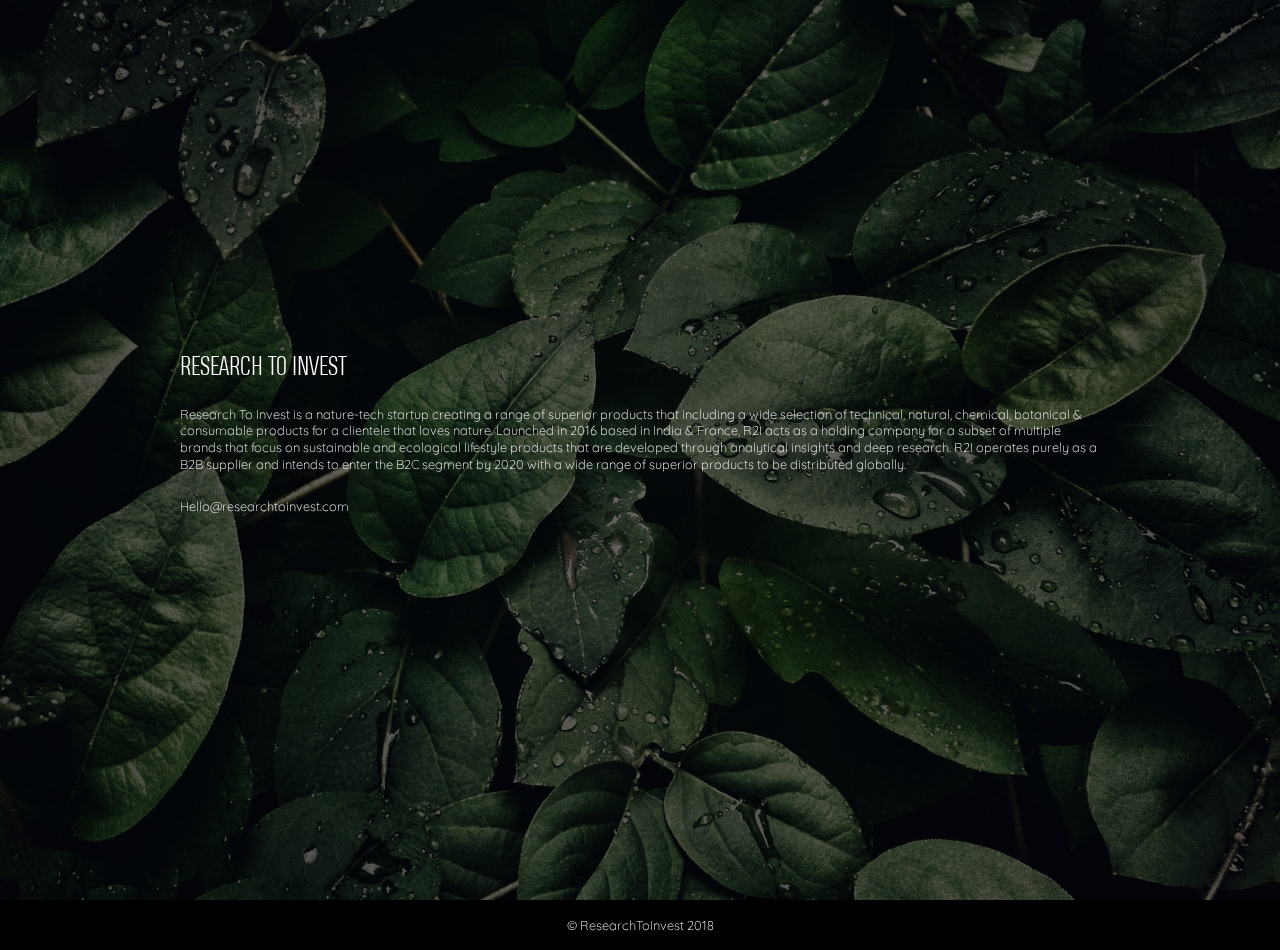
==== index.html @ 1db931ea "Add files via upload" ====
<!DOCTYPE html>
<html >
<head>
  <!-- Site made with Mobirise Website Builder v4.8.2, https://mobirise.com -->
  <meta charset="UTF-8">
  <meta http-equiv="X-UA-Compatible" content="IE=edge">
  <meta name="generator" content="Mobirise v4.8.2, mobirise.com">
  <meta name="viewport" content="width=device-width, initial-scale=1, minimum-scale=1">
  <link rel="shortcut icon" href="assets/images/e20678712e9967d4ad4d0bb421fc0c5a-copy-128x128.png" type="image/x-icon">
  <meta name="description" content="">
  <title>Home</title>
  <link rel="stylesheet" href="assets/web/assets/mobirise-icons/mobirise-icons.css">
  <link rel="stylesheet" href="assets/tether/tether.min.css">
  <link rel="stylesheet" href="assets/bootstrap/css/bootstrap.min.css">
  <link rel="stylesheet" href="assets/bootstrap/css/bootstrap-grid.min.css">
  <link rel="stylesheet" href="assets/bootstrap/css/bootstrap-reboot.min.css">
  <link rel="stylesheet" href="assets/theme/css/style.css">
  <link href="assets/fonts/style.css" rel="stylesheet">
  <link rel="stylesheet" href="assets/mobirise/css/mbr-additional.css" type="text/css">
  
  
  
</head>
<body>
  <section class="cid-rbh8bPbeak mbr-fullscreen mbr-parallax-background" id="header2-0">

    

    <div class="mbr-overlay" style="opacity: 0.6; background-color: rgb(0, 0, 0);"></div>

    <div class="container align-center">
        <div class="row justify-content-md-center">
            <div class="mbr-white col-md-10">
                <h1 class="mbr-section-title mbr-bold pb-3 mbr-fonts-style display-1"><span style="font-weight: normal;">RESEARCH TO INVEST</span></h1>
                <h3 class="mbr-section-subtitle align-center mbr-light pb-3 mbr-fonts-style display-4">Research To Invest is a nature-tech startup creating a range of superior products that including a wide selection of technical, natural, chemical, botanical &amp; consumable products for a clientele that loves nature. Launched in 2016 based in India &amp; France, R2I acts as a holding company for a subset of multiple brands that focus on sustainable and ecological lifestyle products that are developed through analytical insights and deep research. R2I operates purely as a B2B supplier and intends to enter the B2C segment by 2020 with a wide range of superior products to be distributed globally.</h3>
                <p class="mbr-text pb-3 mbr-fonts-style display-4">Hello@researchtoinvest.com</p>
                
            </div>
        </div>
    </div>
    
</section>

<section class="engine"><a href="https://mobiri.se/z">best free css templates</a></section><section once="" class="cid-rbmpFsRCbk" id="footer6-3">

    

    

    <div class="container">
        <div class="media-container-row align-center mbr-white">
            <div class="col-12">
                <p class="mbr-text mb-0 mbr-fonts-style display-4">
                    © ResearchToInvest 2018
                </p>
            </div>
        </div>
    </div>
</section>


  <script src="assets/web/assets/jquery/jquery.min.js"></script>
  <script src="assets/popper/popper.min.js"></script>
  <script src="assets/tether/tether.min.js"></script>
  <script src="assets/bootstrap/js/bootstrap.min.js"></script>
  <script src="assets/smoothscroll/smooth-scroll.js"></script>
  <script src="assets/parallax/jarallax.min.js"></script>
  <script src="assets/theme/js/script.js"></script>
  
  
</body>
</html>
---- assets/web/assets/mobirise-icons/mobirise-icons.css ----
@font-face {
  font-family: 'MobiriseIcons';
  src:  url('mobirise-icons.eot?spat4u');
  src:  url('mobirise-icons.eot?spat4u#iefix') format('embedded-opentype'),
    url('mobirise-icons.ttf?spat4u') format('truetype'),
    url('mobirise-icons.woff?spat4u') format('woff'),
    url('mobirise-icons.svg?spat4u#MobiriseIcons') format('svg');
  font-weight: normal;
  font-style: normal;
}

[class^="mbri-"], [class*=" mbri-"] {
  /* use !important to prevent issues with browser extensions that change fonts */
  font-family: MobiriseIcons !important;
  speak: none;
  font-style: normal;
  font-weight: normal;
  font-variant: normal;
  text-transform: none;
  line-height: 1;

  /* Better Font Rendering =========== */
  -webkit-font-smoothing: antialiased;
  -moz-osx-font-smoothing: grayscale;
}

.mbri-add-submenu:before {
  content: "\e900";
}
.mbri-alert:before {
  content: "\e901";
}
.mbri-align-center:before {
  content: "\e902";
}
.mbri-align-justify:before {
  content: "\e903";
}
.mbri-align-left:before {
  content: "\e904";
}
.mbri-align-right:before {
  content: "\e905";
}
.mbri-android:before {
  content: "\e906";
}
.mbri-apple:before {
  content: "\e907";
}
.mbri-arrow-down:before {
  content: "\e908";
}
.mbri-arrow-next:before {
  content: "\e909";
}
.mbri-arrow-prev:before {
  content: "\e90a";
}
.mbri-arrow-up:before {
  content: "\e90b";
}
.mbri-bold:before {
  content: "\e90c";
}
.mbri-bookmark:before {
  content: "\e90d";
}
.mbri-bootstrap:before {
  content: "\e90e";
}
.mbri-briefcase:before {
  content: "\e90f";
}
.mbri-browse:before {
  content: "\e910";
}
.mbri-bulleted-list:before {
  content: "\e911";
}
.mbri-calendar:before {
  content: "\e912";
}
.mbri-camera:before {
  content: "\e913";
}
.mbri-cart-add:before {
  content: "\e914";
}
.mbri-cart-full:before {
  content: "\e915";
}
.mbri-cash:before {
  content: "\e916";
}
.mbri-change-style:before {
  content: "\e917";
}
.mbri-chat:before {
  content: "\e918";
}
.mbri-clock:before {
  content: "\e919";
}
.mbri-close:before {
  content: "\e91a";
}
.mbri-cloud:before {
  content: "\e91b";
}
.mbri-code:before {
  content: "\e91c";
}
.mbri-contact-form:before {
  content: "\e91d";
}
.mbri-credit-card:before {
  content: "\e91e";
}
.mbri-cursor-click:before {
  content: "\e91f";
}
.mbri-cust-feedback:before {
  content: "\e920";
}
.mbri-database:before {
  content: "\e921";
}
.mbri-delivery:before {
  content: "\e922";
}
.mbri-desktop:before {
  content: "\e923";
}
.mbri-devices:before {
  content: "\e924";
}
.mbri-down:before {
  content: "\e925";
}
.mbri-download:before {
  content: "\e989";
}
.mbri-drag-n-drop:before {
  content: "\e927";
}
.mbri-drag-n-drop2:before {
  content: "\e928";
}
.mbri-edit:before {
  content: "\e929";
}
.mbri-edit2:before {
  content: "\e92a";
}
.mbri-error:before {
  content: "\e92b";
}
.mbri-extension:before {
  content: "\e92c";
}
.mbri-features:before {
  content: "\e92d";
}
.mbri-file:before {
  content: "\e92e";
}
.mbri-flag:before {
  content: "\e92f";
}
.mbri-folder:before {
  content: "\e930";
}
.mbri-gift:before {
  content: "\e931";
}
.mbri-github:before {
  content: "\e932";
}
.mbri-globe:before {
  content: "\e933";
}
.mbri-globe-2:before {
  content: "\e934";
}
.mbri-growing-chart:before {
  content: "\e935";
}
.mbri-hearth:before {
  content: "\e936";
}
.mbri-help:before {
  content: "\e937";
}
.mbri-home:before {
  content: "\e938";
}
.mbri-hot-cup:before {
  content: "\e939";
}
.mbri-idea:before {
  content: "\e93a";
}
.mbri-image-gallery:before {
  content: "\e93b";
}
.mbri-image-slider:before {
  content: "\e93c";
}
.mbri-info:before {
  content: "\e93d";
}
.mbri-italic:before {
  content: "\e93e";
}
.mbri-key:before {
  content: "\e93f";
}
.mbri-laptop:before {
  content: "\e940";
}
.mbri-layers:before {
  content: "\e941";
}
.mbri-left-right:before {
  content: "\e942";
}
.mbri-left:before {
  content: "\e943";
}
.mbri-letter:before {
  content: "\e944";
}
.mbri-like:before {
  content: "\e945";
}
.mbri-link:before {
  content: "\e946";
}
.mbri-lock:before {
  content: "\e947";
}
.mbri-login:before {
  content: "\e948";
}
.mbri-logout:before {
  content: "\e949";
}
.mbri-magic-stick:before {
  content: "\e94a";
}
.mbri-map-pin:before {
  content: "\e94b";
}
.mbri-menu:before {
  content: "\e94c";
}
.mbri-mobile:before {
  content: "\e94d";
}
.mbri-mobile2:before {
  content: "\e94e";
}
.mbri-mobirise:before {
  content: "\e94f";
}
.mbri-more-horizontal:before {
  content: "\e950";
}
.mbri-more-vertical:before {
  content: "\e951";
}
.mbri-music:before {
  content: "\e952";
}
.mbri-new-file:before {
  content: "\e953";
}
.mbri-numbered-list:before {
  content: "\e954";
}
.mbri-opened-folder:before {
  content: "\e955";
}
.mbri-pages:before {
  content: "\e956";
}
.mbri-paper-plane:before {
  content: "\e957";
}
.mbri-paperclip:before {
  content: "\e958";
}
.mbri-photo:before {
  content: "\e959";
}
.mbri-photos:before {
  content: "\e95a";
}
.mbri-pin:before {
  content: "\e95b";
}
.mbri-play:before {
  content: "\e95c";
}
.mbri-plus:before {
  content: "\e95d";
}
.mbri-preview:before {
  content: "\e95e";
}
.mbri-print:before {
  content: "\e95f";
}
.mbri-protect:before {
  content: "\e960";
}
.mbri-question:before {
  content: "\e961";
}
.mbri-quote-left:before {
  content: "\e962";
}
.mbri-quote-right:before {
  content: "\e963";
}
.mbri-refresh:before {
  content: "\e964";
}
.mbri-responsive:before {
  content: "\e965";
}
.mbri-right:before {
  content: "\e966";
}
.mbri-rocket:before {
  content: "\e967";
}
.mbri-sad-face:before {
  content: "\e968";
}
.mbri-sale:before {
  content: "\e969";
}
.mbri-save:before {
  content: "\e96a";
}
.mbri-search:before {
  content: "\e96b";
}
.mbri-setting:before {
  content: "\e96c";
}
.mbri-setting2:before {
  content: "\e96d";
}
.mbri-setting3:before {
  content: "\e96e";
}
.mbri-share:before {
  content: "\e96f";
}
.mbri-shopping-bag:before {
  content: "\e970";
}
.mbri-shopping-basket:before {
  content: "\e971";
}
.mbri-shopping-cart:before {
  content: "\e972";
}
.mbri-sites:before {
  content: "\e973";
}
.mbri-smile-face:before {
  content: "\e974";
}
.mbri-speed:before {
  content: "\e975";
}
.mbri-star:before {
  content: "\e976";
}
.mbri-success:before {
  content: "\e977";
}
.mbri-sun:before {
  content: "\e978";
}
.mbri-sun2:before {
  content: "\e979";
}
.mbri-tablet:before {
  content: "\e97a";
}
.mbri-tablet-vertical:before {
  content: "\e97b";
}
.mbri-target:before {
  content: "\e97c";
}
.mbri-timer:before {
  content: "\e97d";
}
.mbri-to-ftp:before {
  content: "\e97e";
}
.mbri-to-local-drive:before {
  content: "\e97f";
}
.mbri-touch-swipe:before {
  content: "\e980";
}
.mbri-touch:before {
  content: "\e981";
}
.mbri-trash:before {
  content: "\e982";
}
.mbri-underline:before {
  content: "\e983";
}
.mbri-unlink:before {
  content: "\e984";
}
.mbri-unlock:before {
  content: "\e985";
}
.mbri-up-down:before {
  content: "\e986";
}
.mbri-up:before {
  content: "\e987";
}
.mbri-update:before {
  content: "\e988";
}
.mbri-upload:before {
 content: "\e926"; 
}
.mbri-user:before {
  content: "\e98a";
}
.mbri-user2:before {
  content: "\e98b";
}
.mbri-users:before {
  content: "\e98c";
}
.mbri-video:before {
  content: "\e98d";
}
.mbri-video-play:before {
  content: "\e98e";
}
.mbri-watch:before {
  content: "\e98f";
}
.mbri-website-theme:before {
  content: "\e990";
}
.mbri-wifi:before {
  content: "\e991";
}
.mbri-windows:before {
  content: "\e992";
}
.mbri-zoom-out:before {
  content: "\e993";
}
.mbri-redo:before {
  content: "\e994";
}
.mbri-undo:before {
  content: "\e995";
}
---- assets/theme/css/style.css ----
/*!
 * Mobirise v4 theme (https://mobirise.com/)
 * Copyright 2017 Mobirise
 */
section {
  background-color: #eeeeee; }

section,
.container,
.container-fluid {
  position: relative;
  word-wrap: break-word; }

a.mbr-iconfont:hover {
  text-decoration: none; }

.article .lead p, .article .lead ul, .article .lead ol, .article .lead pre, .article .lead blockquote {
  margin-bottom: 0; }

a {
  font-style: normal;
  font-weight: 400;
  cursor: pointer; }
  a, a:hover {
    text-decoration: none; }

figure {
  margin-bottom: 0; }

body {
  color: #232323; }

h1, h2, h3, h4, h5, h6,
.h1, .h2, .h3, .h4, .h5, .h6,
.display-1, .display-2, .display-3, .display-4 {
  line-height: 1;
  word-break: break-word;
  word-wrap: break-word; }

b, strong {
  font-weight: bold; }

blockquote {
  padding: 10px 0 10px 20px;
  position: relative;
  border-left: 2px solid;
  border-color: #ff3366; }

input:-webkit-autofill, input:-webkit-autofill:hover, input:-webkit-autofill:focus, input:-webkit-autofill:active {
  transition-delay: 9999s;
  transition-property: background-color, color; }

textarea[type="hidden"] {
  display: none; }

body {
  position: relative; }

section {
  background-position: 50% 50%;
  background-repeat: no-repeat;
  background-size: cover; }
  section .mbr-background-video,
  section .mbr-background-video-preview {
    position: absolute;
    bottom: 0;
    left: 0;
    right: 0;
    top: 0; }

.hidden {
  visibility: hidden; }

.mbr-z-index20 {
  z-index: 20; }

/*! Base colors */
.mbr-white {
  color: #ffffff; }

.mbr-black {
  color: #000000; }

.mbr-bg-white {
  background-color: #ffffff; }

.mbr-bg-black {
  background-color: #000000; }

/*! Text-aligns */
.align-left {
  text-align: left; }

.align-center {
  text-align: center; }

.align-right {
  text-align: right; }

@media (max-width: 767px) {
  .align-left, .align-center, .align-right, .mbr-section-btn, .mbr-section-title {
    text-align: center; } }
/*! Font-weight  */
.mbr-light {
  font-weight: 300; }

.mbr-regular {
  font-weight: 400; }

.mbr-semibold {
  font-weight: 500; }

.mbr-bold {
  font-weight: 700; }

/*! Media  */
.media-size-item {
  -webkit-flex: 1 1 auto;
  -moz-flex: 1 1 auto;
  -ms-flex: 1 1 auto;
  -o-flex: 1 1 auto;
  flex: 1 1 auto; }

.media-content {
  -webkit-flex-basis: 100%;
  flex-basis: 100%; }

.media-container-row {
  display: -ms-flexbox;
  display: -webkit-flex;
  display: flex;
  -webkit-flex-direction: row;
  -ms-flex-direction: row;
  flex-direction: row;
  -webkit-flex-wrap: wrap;
  -ms-flex-wrap: wrap;
  flex-wrap: wrap;
  -webkit-justify-content: center;
  -ms-flex-pack: center;
  justify-content: center;
  -webkit-align-content: center;
  -ms-flex-line-pack: center;
  align-content: center;
  -webkit-align-items: start;
  -ms-flex-align: start;
  align-items: start; }
  .media-container-row .media-size-item {
    width: 400px; }

.media-container-column {
  display: -ms-flexbox;
  display: -webkit-flex;
  display: flex;
  -webkit-flex-direction: column;
  -ms-flex-direction: column;
  flex-direction: column;
  -webkit-flex-wrap: wrap;
  -ms-flex-wrap: wrap;
  flex-wrap: wrap;
  -webkit-justify-content: center;
  -ms-flex-pack: center;
  justify-content: center;
  -webkit-align-content: center;
  -ms-flex-line-pack: center;
  align-content: center;
  -webkit-align-items: stretch;
  -ms-flex-align: stretch;
  align-items: stretch; }
  .media-container-column > * {
    width: 100%; }

@media (min-width: 992px) {
  .media-container-row {
    -webkit-flex-wrap: nowrap;
    -ms-flex-wrap: nowrap;
    flex-wrap: nowrap; } }
figure {
  overflow: hidden; }

figure[mbr-media-size] {
  transition: width 0.1s; }

.mbr-figure img, .mbr-figure iframe {
  display: block;
  width: 100%; }

.card {
  background-color: transparent;
  border: none; }

.card-img {
  text-align: center;
  flex-shrink: 0; }

.media {
  max-width: 100%;
  margin: 0 auto; }

.mbr-figure {
  -ms-flex-item-align: center;
  -ms-grid-row-align: center;
  -webkit-align-self: center;
  align-self: center; }

.media-container > div {
  max-width: 100%; }

.mbr-figure img, .card-img img {
  width: 100%; }

@media (max-width: 991px) {
  .media-size-item {
    width: auto !important; }

  .media {
    width: auto; }

  .mbr-figure {
    width: 100% !important; } }
/*! Buttons */
.mbr-section-btn {
  margin-left: -.25rem;
  margin-right: -.25rem;
  font-size: 0; }

nav .mbr-section-btn {
  margin-left: 0rem;
  margin-right: 0rem; }

/*! Btn icon margin */
.btn .mbr-iconfont, .btn.btn-sm .mbr-iconfont {
  cursor: pointer;
  margin-right: 0.5rem; }

.btn.btn-md .mbr-iconfont, .btn.btn-md .mbr-iconfont {
  margin-right: 0.8rem; }

.mbr-regular {
  font-weight: 400; }

.mbr-semibold {
  font-weight: 500; }

.mbr-bold {
  font-weight: 700; }

[type="submit"] {
  -webkit-appearance: none; }

/*! Full-screen */
.mbr-fullscreen .mbr-overlay {
  min-height: 100vh; }

.mbr-fullscreen {
  display: flex;
  display: -webkit-flex;
  display: -moz-flex;
  display: -ms-flex;
  display: -o-flex;
  align-items: center;
  -webkit-align-items: center;
  min-height: 100vh;
  padding-top: 3rem;
  padding-bottom: 3rem; }

/*! Map */
.map {
  height: 25rem;
  position: relative; }
  .map iframe {
    width: 100%;
    height: 100%; }

/* Form */
.form-asterisk {
  font-family: initial;
  position: absolute;
  top: -2px;
  font-weight: normal; }

/*! Scroll to top arrow */
.mbr-arrow-up {
  bottom: 25px;
  right: 90px;
  position: fixed;
  text-align: right;
  z-index: 5000;
  color: #ffffff;
  font-size: 32px;
  transform: rotate(180deg);
  -webkit-transform: rotate(180deg); }

.mbr-arrow-up a {
  background: rgba(0, 0, 0, 0.2);
  border-radius: 3px;
  color: #fff;
  display: inline-block;
  height: 60px;
  width: 60px;
  outline-style: none !important;
  position: relative;
  text-decoration: none;
  transition: all .3s ease-in-out;
  cursor: pointer;
  text-align: center; }
  .mbr-arrow-up a:hover {
    background-color: rgba(0, 0, 0, 0.4); }
  .mbr-arrow-up a i {
    line-height: 60px; }

.mbr-arrow-up-icon {
  display: block;
  color: #fff; }

.mbr-arrow-up-icon::before {
  content: "\203a";
  display: inline-block;
  font-family: serif;
  font-size: 32px;
  line-height: 1;
  font-style: normal;
  position: relative;
  top: 6px;
  left: -4px;
  -webkit-transform: rotate(-90deg);
  transform: rotate(-90deg); }

/*! Arrow Down */
.mbr-arrow {
  position: absolute;
  bottom: 45px;
  left: 50%;
  width: 60px;
  height: 60px;
  cursor: pointer;
  background-color: rgba(80, 80, 80, 0.5);
  border-radius: 50%;
  -webkit-transform: translateX(-50%);
  transform: translateX(-50%); }
  .mbr-arrow > a {
    display: inline-block;
    text-decoration: none;
    outline-style: none;
    -webkit-animation: arrowdown 1.7s ease-in-out infinite;
    animation: arrowdown 1.7s ease-in-out infinite; }
    .mbr-arrow > a > i {
      position: absolute;
      top: -2px;
      left: 15px;
      font-size: 2rem; }

@keyframes arrowdown {
  0% {
    transform: translateY(0px);
    -webkit-transform: translateY(0px); }
  50% {
    transform: translateY(-5px);
    -webkit-transform: translateY(-5px); }
  100% {
    transform: translateY(0px);
    -webkit-transform: translateY(0px); } }
@-webkit-keyframes arrowdown {
  0% {
    transform: translateY(0px);
    -webkit-transform: translateY(0px); }
  50% {
    transform: translateY(-5px);
    -webkit-transform: translateY(-5px); }
  100% {
    transform: translateY(0px);
    -webkit-transform: translateY(0px); } }
@media (max-width: 500px) {
  .mbr-arrow-up {
    left: 50%;
    right: auto;
    transform: translateX(-50%) rotate(180deg);
    -webkit-transform: translateX(-50%) rotate(180deg); } }
/*Gradients animation*/
@keyframes gradient-animation {
  from {
    background-position: 0% 100%;
    animation-timing-function: ease-in-out; }
  to {
    background-position: 100% 0%;
    animation-timing-function: ease-in-out; } }
@-webkit-keyframes gradient-animation {
  from {
    background-position: 0% 100%;
    animation-timing-function: ease-in-out; }
  to {
    background-position: 100% 0%;
    animation-timing-function: ease-in-out; } }
.bg-gradient {
  background-size: 200% 200%;
  animation: gradient-animation 5s infinite alternate;
  -webkit-animation: gradient-animation 5s infinite alternate; }

.menu .navbar-brand {
  display: -webkit-flex; }
  .menu .navbar-brand span {
    display: flex;
    display: -webkit-flex; }
  .menu .navbar-brand .navbar-caption-wrap {
    display: -webkit-flex; }
  .menu .navbar-brand .navbar-logo img {
    display: -webkit-flex; }
@media (min-width: 768px) and (max-width: 991px) {
  .menu .navbar-toggleable-sm .navbar-nav {
    display: -webkit-box;
    display: -webkit-flex;
    display: -ms-flexbox; } }
@media (min-width: 992px) {
  .menu .navbar-nav.nav-dropdown {
    display: -webkit-flex; }
  .menu .navbar-toggleable-sm .navbar-collapse {
    display: -webkit-flex !important; } }

/*# sourceMappingURL=style.css.map */
.engine {
	position: absolute;
	text-indent: -2400px;
	text-align: center;
	padding: 0;
	top: 0;
	left: -2400px;
}
---- assets/fonts/style.css ----
@font-face {
   font-family: 'Heading-Pro-Light-trial';
   src: url('Heading-Pro-Light-trial/font.ttf');
}
@font-face {
   font-family: 'Roboto-Thin';
   src: url('Roboto-Thin/font.ttf');
}
---- assets/mobirise/css/mbr-additional.css ----
@import url(https://fonts.googleapis.com/css?family=Rubik:300,300i,400,400i,500,500i,700,700i,900,900i);
@import url(https://fonts.googleapis.com/css?family=Quicksand:300,400,500,700);


body {
  font-style: normal;
  line-height: 1.5;
}
.mbr-section-title {
  font-style: normal;
  line-height: 1.2;
}
.mbr-section-subtitle {
  line-height: 1.3;
}
.mbr-text {
  font-style: normal;
  line-height: 1.6;
}
.display-1 {
  font-family: 'Heading-Pro-Light-trial';
  font-size: 1.6rem;
}
.display-1 > .mbr-iconfont {
  font-size: 2.56rem;
}
.display-2 {
  font-family: 'Roboto-Thin';
  font-size: 0.8rem;
}
.display-2 > .mbr-iconfont {
  font-size: 1.28rem;
}
.display-4 {
  font-family: 'Quicksand', sans-serif;
  font-size: 0.8rem;
}
.display-4 > .mbr-iconfont {
  font-size: 1.28rem;
}
.display-5 {
  font-family: 'Rubik', sans-serif;
  font-size: 1.5rem;
}
.display-5 > .mbr-iconfont {
  font-size: 2.4rem;
}
.display-7 {
  font-family: 'Heading-Pro-Light-trial';
  font-size: 1rem;
}
.display-7 > .mbr-iconfont {
  font-size: 1.6rem;
}
/* ---- Fluid typography for mobile devices ---- */
/* 1.4 - font scale ratio ( bootstrap == 1.42857 ) */
/* 100vw - current viewport width */
/* (48 - 20)  48 == 48rem == 768px, 20 == 20rem == 320px(minimal supported viewport) */
/* 0.65 - min scale variable, may vary */
@media (max-width: 768px) {
  .display-1 {
    font-size: 1.28rem;
    font-size: calc( 1.21rem + (1.6 - 1.21) * ((100vw - 20rem) / (48 - 20)));
    line-height: calc( 1.4 * (1.21rem + (1.6 - 1.21) * ((100vw - 20rem) / (48 - 20))));
  }
  .display-2 {
    font-size: 0.64rem;
    font-size: calc( 0.93rem + (0.8 - 0.93) * ((100vw - 20rem) / (48 - 20)));
    line-height: calc( 1.4 * (0.93rem + (0.8 - 0.93) * ((100vw - 20rem) / (48 - 20))));
  }
  .display-4 {
    font-size: 0.64rem;
    font-size: calc( 0.93rem + (0.8 - 0.93) * ((100vw - 20rem) / (48 - 20)));
    line-height: calc( 1.4 * (0.93rem + (0.8 - 0.93) * ((100vw - 20rem) / (48 - 20))));
  }
  .display-5 {
    font-size: 1.2rem;
    font-size: calc( 1.175rem + (1.5 - 1.175) * ((100vw - 20rem) / (48 - 20)));
    line-height: calc( 1.4 * (1.175rem + (1.5 - 1.175) * ((100vw - 20rem) / (48 - 20))));
  }
}
/* Buttons */
.btn {
  font-weight: 500;
  border-width: 2px;
  font-style: normal;
  letter-spacing: 1px;
  margin: .4rem .8rem;
  white-space: normal;
  -webkit-transition: all 0.3s ease-in-out;
  -moz-transition: all 0.3s ease-in-out;
  transition: all 0.3s ease-in-out;
  padding: 1rem 3rem;
  border-radius: 3px;
  display: inline-flex;
  align-items: center;
  justify-content: center;
  word-break: break-word;
}
.btn-sm {
  font-weight: 500;
  letter-spacing: 1px;
  -webkit-transition: all 0.3s ease-in-out;
  -moz-transition: all 0.3s ease-in-out;
  transition: all 0.3s ease-in-out;
  padding: 0.6rem 1.5rem;
  border-radius: 3px;
}
.btn-md {
  font-weight: 500;
  letter-spacing: 1px;
  margin: .4rem .8rem !important;
  -webkit-transition: all 0.3s ease-in-out;
  -moz-transition: all 0.3s ease-in-out;
  transition: all 0.3s ease-in-out;
  padding: 1rem 3rem;
  border-radius: 3px;
}
.btn-lg {
  font-weight: 500;
  letter-spacing: 1px;
  margin: .4rem .8rem !important;
  -webkit-transition: all 0.3s ease-in-out;
  -moz-transition: all 0.3s ease-in-out;
  transition: all 0.3s ease-in-out;
  padding: 1.2rem 3.2rem;
  border-radius: 3px;
}
.bg-primary {
  background-color: #149dcc !important;
}
.bg-success {
  background-color: #f7ed4a !important;
}
.bg-info {
  background-color: #82786e !important;
}
.bg-warning {
  background-color: #879a9f !important;
}
.bg-danger {
  background-color: #b1a374 !important;
}
.btn-primary,
.btn-primary:active {
  background-color: #149dcc !important;
  border-color: #149dcc !important;
  color: #ffffff !important;
}
.btn-primary:hover,
.btn-primary:focus,
.btn-primary.focus,
.btn-primary.active {
  color: #ffffff !important;
  background-color: #0d6786 !important;
  border-color: #0d6786 !important;
}
.btn-primary.disabled,
.btn-primary:disabled {
  color: #ffffff !important;
  background-color: #0d6786 !important;
  border-color: #0d6786 !important;
}
.btn-secondary,
.btn-secondary:active {
  background-color: #ff3366 !important;
  border-color: #ff3366 !important;
  color: #ffffff !important;
}
.btn-secondary:hover,
.btn-secondary:focus,
.btn-secondary.focus,
.btn-secondary.active {
  color: #ffffff !important;
  background-color: #e50039 !important;
  border-color: #e50039 !important;
}
.btn-secondary.disabled,
.btn-secondary:disabled {
  color: #ffffff !important;
  background-color: #e50039 !important;
  border-color: #e50039 !important;
}
.btn-info,
.btn-info:active {
  background-color: #82786e !important;
  border-color: #82786e !important;
  color: #ffffff !important;
}
.btn-info:hover,
.btn-info:focus,
.btn-info.focus,
.btn-info.active {
  color: #ffffff !important;
  background-color: #59524b !important;
  border-color: #59524b !important;
}
.btn-info.disabled,
.btn-info:disabled {
  color: #ffffff !important;
  background-color: #59524b !important;
  border-color: #59524b !important;
}
.btn-success,
.btn-success:active {
  background-color: #f7ed4a !important;
  border-color: #f7ed4a !important;
  color: #3f3c03 !important;
}
.btn-success:hover,
.btn-success:focus,
.btn-success.focus,
.btn-success.active {
  color: #3f3c03 !important;
  background-color: #eadd0a !important;
  border-color: #eadd0a !important;
}
.btn-success.disabled,
.btn-success:disabled {
  color: #3f3c03 !important;
  background-color: #eadd0a !important;
  border-color: #eadd0a !important;
}
.btn-warning,
.btn-warning:active {
  background-color: #879a9f !important;
  border-color: #879a9f !important;
  color: #ffffff !important;
}
.btn-warning:hover,
.btn-warning:focus,
.btn-warning.focus,
.btn-warning.active {
  color: #ffffff !important;
  background-color: #617479 !important;
  border-color: #617479 !important;
}
.btn-warning.disabled,
.btn-warning:disabled {
  color: #ffffff !important;
  background-color: #617479 !important;
  border-color: #617479 !important;
}
.btn-danger,
.btn-danger:active {
  background-color: #b1a374 !important;
  border-color: #b1a374 !important;
  color: #ffffff !important;
}
.btn-danger:hover,
.btn-danger:focus,
.btn-danger.focus,
.btn-danger.active {
  color: #ffffff !important;
  background-color: #8b7d4e !important;
  border-color: #8b7d4e !important;
}
.btn-danger.disabled,
.btn-danger:disabled {
  color: #ffffff !important;
  background-color: #8b7d4e !important;
  border-color: #8b7d4e !important;
}
.btn-white {
  color: #333333 !important;
}
.btn-white,
.btn-white:active {
  background-color: #ffffff !important;
  border-color: #ffffff !important;
  color: #808080 !important;
}
.btn-white:hover,
.btn-white:focus,
.btn-white.focus,
.btn-white.active {
  color: #808080 !important;
  background-color: #d9d9d9 !important;
  border-color: #d9d9d9 !important;
}
.btn-white.disabled,
.btn-white:disabled {
  color: #808080 !important;
  background-color: #d9d9d9 !important;
  border-color: #d9d9d9 !important;
}
.btn-black,
.btn-black:active {
  background-color: #333333 !important;
  border-color: #333333 !important;
  color: #ffffff !important;
}
.btn-black:hover,
.btn-black:focus,
.btn-black.focus,
.btn-black.active {
  color: #ffffff !important;
  background-color: #0d0d0d !important;
  border-color: #0d0d0d !important;
}
.btn-black.disabled,
.btn-black:disabled {
  color: #ffffff !important;
  background-color: #0d0d0d !important;
  border-color: #0d0d0d !important;
}
.btn-primary-outline,
.btn-primary-outline:active {
  background: none;
  border-color: #0b566f;
  color: #0b566f;
}
.btn-primary-outline:hover,
.btn-primary-outline:focus,
.btn-primary-outline.focus,
.btn-primary-outline.active {
  color: #ffffff;
  background-color: #149dcc;
  border-color: #149dcc;
}
.btn-primary-outline.disabled,
.btn-primary-outline:disabled {
  color: #ffffff !important;
  background-color: #149dcc !important;
  border-color: #149dcc !important;
}
.btn-secondary-outline,
.btn-secondary-outline:active {
  background: none;
  border-color: #cc0033;
  color: #cc0033;
}
.btn-secondary-outline:hover,
.btn-secondary-outline:focus,
.btn-secondary-outline.focus,
.btn-secondary-outline.active {
  color: #ffffff;
  background-color: #ff3366;
  border-color: #ff3366;
}
.btn-secondary-outline.disabled,
.btn-secondary-outline:disabled {
  color: #ffffff !important;
  background-color: #ff3366 !important;
  border-color: #ff3366 !important;
}
.btn-info-outline,
.btn-info-outline:active {
  background: none;
  border-color: #4b453f;
  color: #4b453f;
}
.btn-info-outline:hover,
.btn-info-outline:focus,
.btn-info-outline.focus,
.btn-info-outline.active {
  color: #ffffff;
  background-color: #82786e;
  border-color: #82786e;
}
.btn-info-outline.disabled,
.btn-info-outline:disabled {
  color: #ffffff !important;
  background-color: #82786e !important;
  border-color: #82786e !important;
}
.btn-success-outline,
.btn-success-outline:active {
  background: none;
  border-color: #d2c609;
  color: #d2c609;
}
.btn-success-outline:hover,
.btn-success-outline:focus,
.btn-success-outline.focus,
.btn-success-outline.active {
  color: #3f3c03;
  background-color: #f7ed4a;
  border-color: #f7ed4a;
}
.btn-success-outline.disabled,
.btn-success-outline:disabled {
  color: #3f3c03 !important;
  background-color: #f7ed4a !important;
  border-color: #f7ed4a !important;
}
.btn-warning-outline,
.btn-warning-outline:active {
  background: none;
  border-color: #55666b;
  color: #55666b;
}
.btn-warning-outline:hover,
.btn-warning-outline:focus,
.btn-warning-outline.focus,
.btn-warning-outline.active {
  color: #ffffff;
  background-color: #879a9f;
  border-color: #879a9f;
}
.btn-warning-outline.disabled,
.btn-warning-outline:disabled {
  color: #ffffff !important;
  background-color: #879a9f !important;
  border-color: #879a9f !important;
}
.btn-danger-outline,
.btn-danger-outline:active {
  background: none;
  border-color: #7a6e45;
  color: #7a6e45;
}
.btn-danger-outline:hover,
.btn-danger-outline:focus,
.btn-danger-outline.focus,
.btn-danger-outline.active {
  color: #ffffff;
  background-color: #b1a374;
  border-color: #b1a374;
}
.btn-danger-outline.disabled,
.btn-danger-outline:disabled {
  color: #ffffff !important;
  background-color: #b1a374 !important;
  border-color: #b1a374 !important;
}
.btn-black-outline,
.btn-black-outline:active {
  background: none;
  border-color: #000000;
  color: #000000;
}
.btn-black-outline:hover,
.btn-black-outline:focus,
.btn-black-outline.focus,
.btn-black-outline.active {
  color: #ffffff;
  background-color: #333333;
  border-color: #333333;
}
.btn-black-outline.disabled,
.btn-black-outline:disabled {
  color: #ffffff !important;
  background-color: #333333 !important;
  border-color: #333333 !important;
}
.btn-white-outline,
.btn-white-outline:active,
.btn-white-outline.active {
  background: none;
  border-color: #ffffff;
  color: #ffffff;
}
.btn-white-outline:hover,
.btn-white-outline:focus,
.btn-white-outline.focus {
  color: #333333;
  background-color: #ffffff;
  border-color: #ffffff;
}
.text-primary {
  color: #149dcc !important;
}
.text-secondary {
  color: #ff3366 !important;
}
.text-success {
  color: #f7ed4a !important;
}
.text-info {
  color: #82786e !important;
}
.text-warning {
  color: #879a9f !important;
}
.text-danger {
  color: #b1a374 !important;
}
.text-white {
  color: #ffffff !important;
}
.text-black {
  color: #000000 !important;
}
a.text-primary:hover,
a.text-primary:focus {
  color: #0b566f !important;
}
a.text-secondary:hover,
a.text-secondary:focus {
  color: #cc0033 !important;
}
a.text-success:hover,
a.text-success:focus {
  color: #d2c609 !important;
}
a.text-info:hover,
a.text-info:focus {
  color: #4b453f !important;
}
a.text-warning:hover,
a.text-warning:focus {
  color: #55666b !important;
}
a.text-danger:hover,
a.text-danger:focus {
  color: #7a6e45 !important;
}
a.text-white:hover,
a.text-white:focus {
  color: #b3b3b3 !important;
}
a.text-black:hover,
a.text-black:focus {
  color: #4d4d4d !important;
}
.alert-success {
  background-color: #70c770;
}
.alert-info {
  background-color: #82786e;
}
.alert-warning {
  background-color: #879a9f;
}
.alert-danger {
  background-color: #b1a374;
}
.mbr-section-btn a.btn:not(.btn-form) {
  border-radius: 100px;
}
.mbr-section-btn a.btn:not(.btn-form):hover,
.mbr-section-btn a.btn:not(.btn-form):focus {
  box-shadow: none !important;
}
.mbr-section-btn a.btn:not(.btn-form):hover,
.mbr-section-btn a.btn:not(.btn-form):focus {
  box-shadow: 0 10px 40px 0 rgba(0, 0, 0, 0.2) !important;
  -webkit-box-shadow: 0 10px 40px 0 rgba(0, 0, 0, 0.2) !important;
}
.mbr-gallery-filter li a {
  border-radius: 100px !important;
}
.mbr-gallery-filter li.active .btn {
  background-color: #149dcc;
  border-color: #149dcc;
  color: #ffffff;
}
.mbr-gallery-filter li.active .btn:focus {
  box-shadow: none;
}
.nav-tabs .nav-link {
  border-radius: 100px !important;
}
.btn-form {
  border-radius: 0;
}
.btn-form:hover {
  cursor: pointer;
}
a,
a:hover {
  color: #149dcc;
}
.mbr-plan-header.bg-primary .mbr-plan-subtitle,
.mbr-plan-header.bg-primary .mbr-plan-price-desc {
  color: #b4e6f8;
}
.mbr-plan-header.bg-success .mbr-plan-subtitle,
.mbr-plan-header.bg-success .mbr-plan-price-desc {
  color: #ffffff;
}
.mbr-plan-header.bg-info .mbr-plan-subtitle,
.mbr-plan-header.bg-info .mbr-plan-price-desc {
  color: #beb8b2;
}
.mbr-plan-header.bg-warning .mbr-plan-subtitle,
.mbr-plan-header.bg-warning .mbr-plan-price-desc {
  color: #ced6d8;
}
.mbr-plan-header.bg-danger .mbr-plan-subtitle,
.mbr-plan-header.bg-danger .mbr-plan-price-desc {
  color: #dfd9c6;
}
/* Scroll to top button*/
.scrollToTop_wraper {
  display: none;
}
#scrollToTop a i:before {
  content: '';
  position: absolute;
  height: 40%;
  top: 25%;
  background: #fff;
  width: 2px;
  left: calc(50% - 1px);
}
#scrollToTop a i:after {
  content: '';
  position: absolute;
  display: block;
  border-top: 2px solid #fff;
  border-right: 2px solid #fff;
  width: 40%;
  height: 40%;
  left: 30%;
  bottom: 30%;
  transform: rotate(135deg);
}
/* Others*/
.note-check a[data-value=Rubik] {
  font-style: normal;
}
.mbr-arrow a {
  color: #ffffff;
}
@media (max-width: 767px) {
  .mbr-arrow {
    display: none;
  }
}
.form-control-label {
  position: relative;
  cursor: pointer;
  margin-bottom: .357em;
  padding: 0;
}
.alert {
  color: #ffffff;
  border-radius: 0;
  border: 0;
  font-size: .875rem;
  line-height: 1.5;
  margin-bottom: 1.875rem;
  padding: 1.25rem;
  position: relative;
}
.alert.alert-form::after {
  background-color: inherit;
  bottom: -7px;
  content: "";
  display: block;
  height: 14px;
  left: 50%;
  margin-left: -7px;
  position: absolute;
  transform: rotate(45deg);
  width: 14px;
}
.form-control {
  background-color: #f5f5f5;
  box-shadow: none;
  color: #565656;
  font-family: 'Heading-Pro-Light-trial';
  font-size: 1rem;
  line-height: 1.43;
  min-height: 3.5em;
  padding: 1.07em .5em;
}
.form-control > .mbr-iconfont {
  font-size: 1.6rem;
}
.form-control,
.form-control:focus {
  border: 1px solid #e8e8e8;
}
.form-active .form-control:invalid {
  border-color: red;
}
.mbr-overlay {
  background-color: #000;
  bottom: 0;
  left: 0;
  opacity: .5;
  position: absolute;
  right: 0;
  top: 0;
  z-index: 0;
}
blockquote {
  font-style: italic;
  padding: 10px 0 10px 20px;
  font-size: 1.09rem;
  position: relative;
  border-color: #149dcc;
  border-width: 3px;
}
ul,
ol,
pre,
blockquote {
  margin-bottom: 2.3125rem;
}
pre {
  background: #f4f4f4;
  padding: 10px 24px;
  white-space: pre-wrap;
}
.inactive {
  -webkit-user-select: none;
  -moz-user-select: none;
  -ms-user-select: none;
  user-select: none;
  pointer-events: none;
  -webkit-user-drag: none;
  user-drag: none;
}
.mbr-section__comments .row {
  justify-content: center;
}
/* Forms */
.mbr-form .btn {
  margin: .4rem 0;
}
.mbr-form .input-group-btn a.btn {
  border-radius: 100px !important;
}
.mbr-form .input-group-btn a.btn:hover {
  box-shadow: 0 10px 40px 0 rgba(0, 0, 0, 0.2);
}
.mbr-form .input-group-btn button[type="submit"] {
  border-radius: 100px !important;
  padding: 1rem 3rem;
}
.mbr-form .input-group-btn button[type="submit"]:hover {
  box-shadow: 0 10px 40px 0 rgba(0, 0, 0, 0.2);
}
.form2 .form-control {
  border-top-left-radius: 100px;
  border-bottom-left-radius: 100px;
}
.form2 .input-group-btn a.btn {
  border-top-left-radius: 0 !important;
  border-bottom-left-radius: 0 !important;
}
.form2 .input-group-btn button[type="submit"] {
  border-top-left-radius: 0 !important;
  border-bottom-left-radius: 0 !important;
}
.form3 input[type="email"] {
  border-radius: 100px !important;
}
@media (max-width: 349px) {
  .form2 input[type="email"] {
    border-radius: 100px !important;
  }
  .form2 .input-group-btn a.btn {
    border-radius: 100px !important;
  }
  .form2 .input-group-btn button[type="submit"] {
    border-radius: 100px !important;
  }
}
@media (max-width: 767px) {
  .btn {
    font-size: .75rem !important;
  }
  .btn .mbr-iconfont {
    font-size: 1rem !important;
  }
}
/* Social block */
.btn-social {
  font-size: 20px;
  border-radius: 50%;
  padding: 0;
  width: 44px;
  height: 44px;
  line-height: 44px;
  text-align: center;
  position: relative;
  border: 2px solid #c0a375;
  border-color: #149dcc;
  color: #232323;
  cursor: pointer;
}
.btn-social i {
  top: 0;
  line-height: 44px;
  width: 44px;
}
.btn-social:hover {
  color: #fff;
  background: #149dcc;
}
.btn-social + .btn {
  margin-left: .1rem;
}
/* Footer */
.mbr-footer-content li::before,
.mbr-footer .mbr-contacts li::before {
  background: #149dcc;
}
.mbr-footer-content li a:hover,
.mbr-footer .mbr-contacts li a:hover {
  color: #149dcc;
}
.footer3 input[type="email"],
.footer4 input[type="email"] {
  border-radius: 100px !important;
}
.footer3 .input-group-btn a.btn,
.footer4 .input-group-btn a.btn {
  border-radius: 100px !important;
}
.footer3 .input-group-btn button[type="submit"],
.footer4 .input-group-btn button[type="submit"] {
  border-radius: 100px !important;
}
/* Headers*/
.header13 .form-inline input[type="email"],
.header14 .form-inline input[type="email"] {
  border-radius: 100px;
}
.header13 .form-inline input[type="text"],
.header14 .form-inline input[type="text"] {
  border-radius: 100px;
}
.header13 .form-inline input[type="tel"],
.header14 .form-inline input[type="tel"] {
  border-radius: 100px;
}
.header13 .form-inline a.btn,
.header14 .form-inline a.btn {
  border-radius: 100px;
}
.header13 .form-inline button,
.header14 .form-inline button {
  border-radius: 100px !important;
}
.offset-1 {
  margin-left: 8.33333%;
}
.offset-2 {
  margin-left: 16.66667%;
}
.offset-3 {
  margin-left: 25%;
}
.offset-4 {
  margin-left: 33.33333%;
}
.offset-5 {
  margin-left: 41.66667%;
}
.offset-6 {
  margin-left: 50%;
}
.offset-7 {
  margin-left: 58.33333%;
}
.offset-8 {
  margin-left: 66.66667%;
}
.offset-9 {
  margin-left: 75%;
}
.offset-10 {
  margin-left: 83.33333%;
}
.offset-11 {
  margin-left: 91.66667%;
}
@media (min-width: 576px) {
  .offset-sm-0 {
    margin-left: 0%;
  }
  .offset-sm-1 {
    margin-left: 8.33333%;
  }
  .offset-sm-2 {
    margin-left: 16.66667%;
  }
  .offset-sm-3 {
    margin-left: 25%;
  }
  .offset-sm-4 {
    margin-left: 33.33333%;
  }
  .offset-sm-5 {
    margin-left: 41.66667%;
  }
  .offset-sm-6 {
    margin-left: 50%;
  }
  .offset-sm-7 {
    margin-left: 58.33333%;
  }
  .offset-sm-8 {
    margin-left: 66.66667%;
  }
  .offset-sm-9 {
    margin-left: 75%;
  }
  .offset-sm-10 {
    margin-left: 83.33333%;
  }
  .offset-sm-11 {
    margin-left: 91.66667%;
  }
}
@media (min-width: 768px) {
  .offset-md-0 {
    margin-left: 0%;
  }
  .offset-md-1 {
    margin-left: 8.33333%;
  }
  .offset-md-2 {
    margin-left: 16.66667%;
  }
  .offset-md-3 {
    margin-left: 25%;
  }
  .offset-md-4 {
    margin-left: 33.33333%;
  }
  .offset-md-5 {
    margin-left: 41.66667%;
  }
  .offset-md-6 {
    margin-left: 50%;
  }
  .offset-md-7 {
    margin-left: 58.33333%;
  }
  .offset-md-8 {
    margin-left: 66.66667%;
  }
  .offset-md-9 {
    margin-left: 75%;
  }
  .offset-md-10 {
    margin-left: 83.33333%;
  }
  .offset-md-11 {
    margin-left: 91.66667%;
  }
}
@media (min-width: 992px) {
  .offset-lg-0 {
    margin-left: 0%;
  }
  .offset-lg-1 {
    margin-left: 8.33333%;
  }
  .offset-lg-2 {
    margin-left: 16.66667%;
  }
  .offset-lg-3 {
    margin-left: 25%;
  }
  .offset-lg-4 {
    margin-left: 33.33333%;
  }
  .offset-lg-5 {
    margin-left: 41.66667%;
  }
  .offset-lg-6 {
    margin-left: 50%;
  }
  .offset-lg-7 {
    margin-left: 58.33333%;
  }
  .offset-lg-8 {
    margin-left: 66.66667%;
  }
  .offset-lg-9 {
    margin-left: 75%;
  }
  .offset-lg-10 {
    margin-left: 83.33333%;
  }
  .offset-lg-11 {
    margin-left: 91.66667%;
  }
}
@media (min-width: 1200px) {
  .offset-xl-0 {
    margin-left: 0%;
  }
  .offset-xl-1 {
    margin-left: 8.33333%;
  }
  .offset-xl-2 {
    margin-left: 16.66667%;
  }
  .offset-xl-3 {
    margin-left: 25%;
  }
  .offset-xl-4 {
    margin-left: 33.33333%;
  }
  .offset-xl-5 {
    margin-left: 41.66667%;
  }
  .offset-xl-6 {
    margin-left: 50%;
  }
  .offset-xl-7 {
    margin-left: 58.33333%;
  }
  .offset-xl-8 {
    margin-left: 66.66667%;
  }
  .offset-xl-9 {
    margin-left: 75%;
  }
  .offset-xl-10 {
    margin-left: 83.33333%;
  }
  .offset-xl-11 {
    margin-left: 91.66667%;
  }
}
.navbar-toggler {
  -webkit-align-self: flex-start;
  -ms-flex-item-align: start;
  align-self: flex-start;
  padding: 0.25rem 0.75rem;
  font-size: 1.25rem;
  line-height: 1;
  background: transparent;
  border: 1px solid transparent;
  -webkit-border-radius: 0.25rem;
  border-radius: 0.25rem;
}
.navbar-toggler:focus,
.navbar-toggler:hover {
  text-decoration: none;
}
.navbar-toggler-icon {
  display: inline-block;
  width: 1.5em;
  height: 1.5em;
  vertical-align: middle;
  content: "";
  background: no-repeat center center;
  -webkit-background-size: 100% 100%;
  -o-background-size: 100% 100%;
  background-size: 100% 100%;
}
.navbar-toggler-left {
  position: absolute;
  left: 1rem;
}
.navbar-toggler-right {
  position: absolute;
  right: 1rem;
}
@media (max-width: 575px) {
  .navbar-toggleable .navbar-nav .dropdown-menu {
    position: static;
    float: none;
  }
  .navbar-toggleable > .container {
    padding-right: 0;
    padding-left: 0;
  }
}
@media (min-width: 576px) {
  .navbar-toggleable {
    -webkit-box-orient: horizontal;
    -webkit-box-direction: normal;
    -webkit-flex-direction: row;
    -ms-flex-direction: row;
    flex-direction: row;
    -webkit-flex-wrap: nowrap;
    -ms-flex-wrap: nowrap;
    flex-wrap: nowrap;
    -webkit-box-align: center;
    -webkit-align-items: center;
    -ms-flex-align: center;
    align-items: center;
  }
  .navbar-toggleable .navbar-nav {
    -webkit-box-orient: horizontal;
    -webkit-box-direction: normal;
    -webkit-flex-direction: row;
    -ms-flex-direction: row;
    flex-direction: row;
  }
  .navbar-toggleable .navbar-nav .nav-link {
    padding-right: .5rem;
    padding-left: .5rem;
  }
  .navbar-toggleable > .container {
    display: -webkit-box;
    display: -webkit-flex;
    display: -ms-flexbox;
    display: flex;
    -webkit-flex-wrap: nowrap;
    -ms-flex-wrap: nowrap;
    flex-wrap: nowrap;
    -webkit-box-align: center;
    -webkit-align-items: center;
    -ms-flex-align: center;
    align-items: center;
  }
  .navbar-toggleable .navbar-collapse {
    display: -webkit-box !important;
    display: -webkit-flex !important;
    display: -ms-flexbox !important;
    display: flex !important;
    width: 100%;
  }
  .navbar-toggleable .navbar-toggler {
    display: none;
  }
}
@media (max-width: 767px) {
  .navbar-toggleable-sm .navbar-nav .dropdown-menu {
    position: static;
    float: none;
  }
  .navbar-toggleable-sm > .container {
    padding-right: 0;
    padding-left: 0;
  }
}
@media (min-width: 768px) {
  .navbar-toggleable-sm {
    -webkit-box-orient: horizontal;
    -webkit-box-direction: normal;
    -webkit-flex-direction: row;
    -ms-flex-direction: row;
    flex-direction: row;
    -webkit-flex-wrap: nowrap;
    -ms-flex-wrap: nowrap;
    flex-wrap: nowrap;
    -webkit-box-align: center;
    -webkit-align-items: center;
    -ms-flex-align: center;
    align-items: center;
  }
  .navbar-toggleable-sm .navbar-nav {
    -webkit-box-orient: horizontal;
    -webkit-box-direction: normal;
    -webkit-flex-direction: row;
    -ms-flex-direction: row;
    flex-direction: row;
  }
  .navbar-toggleable-sm .navbar-nav .nav-link {
    padding-right: .5rem;
    padding-left: .5rem;
  }
  .navbar-toggleable-sm > .container {
    display: -webkit-box;
    display: -webkit-flex;
    display: -ms-flexbox;
    display: flex;
    -webkit-flex-wrap: nowrap;
    -ms-flex-wrap: nowrap;
    flex-wrap: nowrap;
    -webkit-box-align: center;
    -webkit-align-items: center;
    -ms-flex-align: center;
    align-items: center;
  }
  .navbar-toggleable-sm .navbar-collapse {
    display: -webkit-box !important;
    display: -webkit-flex !important;
    display: -ms-flexbox !important;
    display: flex !important;
    width: 100%;
  }
  .navbar-toggleable-sm .navbar-toggler {
    display: none;
  }
}
@media (max-width: 991px) {
  .navbar-toggleable-md .navbar-nav .dropdown-menu {
    position: static;
    float: none;
  }
  .navbar-toggleable-md > .container {
    padding-right: 0;
    padding-left: 0;
  }
}
@media (min-width: 992px) {
  .navbar-toggleable-md {
    -webkit-box-orient: horizontal;
    -webkit-box-direction: normal;
    -webkit-flex-direction: row;
    -ms-flex-direction: row;
    flex-direction: row;
    -webkit-flex-wrap: nowrap;
    -ms-flex-wrap: nowrap;
    flex-wrap: nowrap;
    -webkit-box-align: center;
    -webkit-align-items: center;
    -ms-flex-align: center;
    align-items: center;
  }
  .navbar-toggleable-md .navbar-nav {
    -webkit-box-orient: horizontal;
    -webkit-box-direction: normal;
    -webkit-flex-direction: row;
    -ms-flex-direction: row;
    flex-direction: row;
  }
  .navbar-toggleable-md .navbar-nav .nav-link {
    padding-right: .5rem;
    padding-left: .5rem;
  }
  .navbar-toggleable-md > .container {
    display: -webkit-box;
    display: -webkit-flex;
    display: -ms-flexbox;
    display: flex;
    -webkit-flex-wrap: nowrap;
    -ms-flex-wrap: nowrap;
    flex-wrap: nowrap;
    -webkit-box-align: center;
    -webkit-align-items: center;
    -ms-flex-align: center;
    align-items: center;
  }
  .navbar-toggleable-md .navbar-collapse {
    display: -webkit-box !important;
    display: -webkit-flex !important;
    display: -ms-flexbox !important;
    display: flex !important;
    width: 100%;
  }
  .navbar-toggleable-md .navbar-toggler {
    display: none;
  }
}
@media (max-width: 1199px) {
  .navbar-toggleable-lg .navbar-nav .dropdown-menu {
    position: static;
    float: none;
  }
  .navbar-toggleable-lg > .container {
    padding-right: 0;
    padding-left: 0;
  }
}
@media (min-width: 1200px) {
  .navbar-toggleable-lg {
    -webkit-box-orient: horizontal;
    -webkit-box-direction: normal;
    -webkit-flex-direction: row;
    -ms-flex-direction: row;
    flex-direction: row;
    -webkit-flex-wrap: nowrap;
    -ms-flex-wrap: nowrap;
    flex-wrap: nowrap;
    -webkit-box-align: center;
    -webkit-align-items: center;
    -ms-flex-align: center;
    align-items: center;
  }
  .navbar-toggleable-lg .navbar-nav {
    -webkit-box-orient: horizontal;
    -webkit-box-direction: normal;
    -webkit-flex-direction: row;
    -ms-flex-direction: row;
    flex-direction: row;
  }
  .navbar-toggleable-lg .navbar-nav .nav-link {
    padding-right: .5rem;
    padding-left: .5rem;
  }
  .navbar-toggleable-lg > .container {
    display: -webkit-box;
    display: -webkit-flex;
    display: -ms-flexbox;
    display: flex;
    -webkit-flex-wrap: nowrap;
    -ms-flex-wrap: nowrap;
    flex-wrap: nowrap;
    -webkit-box-align: center;
    -webkit-align-items: center;
    -ms-flex-align: center;
    align-items: center;
  }
  .navbar-toggleable-lg .navbar-collapse {
    display: -webkit-box !important;
    display: -webkit-flex !important;
    display: -ms-flexbox !important;
    display: flex !important;
    width: 100%;
  }
  .navbar-toggleable-lg .navbar-toggler {
    display: none;
  }
}
.navbar-toggleable-xl {
  -webkit-box-orient: horizontal;
  -webkit-box-direction: normal;
  -webkit-flex-direction: row;
  -ms-flex-direction: row;
  flex-direction: row;
  -webkit-flex-wrap: nowrap;
  -ms-flex-wrap: nowrap;
  flex-wrap: nowrap;
  -webkit-box-align: center;
  -webkit-align-items: center;
  -ms-flex-align: center;
  align-items: center;
}
.navbar-toggleable-xl .navbar-nav .dropdown-menu {
  position: static;
  float: none;
}
.navbar-toggleable-xl > .container {
  padding-right: 0;
  padding-left: 0;
}
.navbar-toggleable-xl .navbar-nav {
  -webkit-box-orient: horizontal;
  -webkit-box-direction: normal;
  -webkit-flex-direction: row;
  -ms-flex-direction: row;
  flex-direction: row;
}
.navbar-toggleable-xl .navbar-nav .nav-link {
  padding-right: .5rem;
  padding-left: .5rem;
}
.navbar-toggleable-xl > .container {
  display: -webkit-box;
  display: -webkit-flex;
  display: -ms-flexbox;
  display: flex;
  -webkit-flex-wrap: nowrap;
  -ms-flex-wrap: nowrap;
  flex-wrap: nowrap;
  -webkit-box-align: center;
  -webkit-align-items: center;
  -ms-flex-align: center;
  align-items: center;
}
.navbar-toggleable-xl .navbar-collapse {
  display: -webkit-box !important;
  display: -webkit-flex !important;
  display: -ms-flexbox !important;
  display: flex !important;
  width: 100%;
}
.navbar-toggleable-xl .navbar-toggler {
  display: none;
}
.card-img {
  width: auto;
}
.menu .navbar.collapsed:not(.beta-menu) {
  flex-direction: column;
}
.carousel-item.active,
.carousel-item-next,
.carousel-item-prev {
  display: -webkit-box;
  display: -webkit-flex;
  display: -ms-flexbox;
  display: flex;
}
.note-air-layout .dropup .dropdown-menu,
.note-air-layout .navbar-fixed-bottom .dropdown .dropdown-menu {
  bottom: initial !important;
}
html,
body {
  height: auto;
  min-height: 100vh;
}
.dropup .dropdown-toggle::after {
  display: none;
}
.cid-rbh8bPbeak {
  background-image: url("../../../assets/images/4k-wallpaper-close-up-dew-807598-2000x1500.jpg");
}
.cid-rbh8bPbeak H3 {
  text-align: left;
}
.cid-rbh8bPbeak H1 {
  text-align: left;
}
.cid-rbh8bPbeak .mbr-text,
.cid-rbh8bPbeak .mbr-section-btn {
  text-align: left;
}
.cid-rbmpFsRCbk {
  padding-top: 15px;
  padding-bottom: 15px;
  background-color: #000000;
}
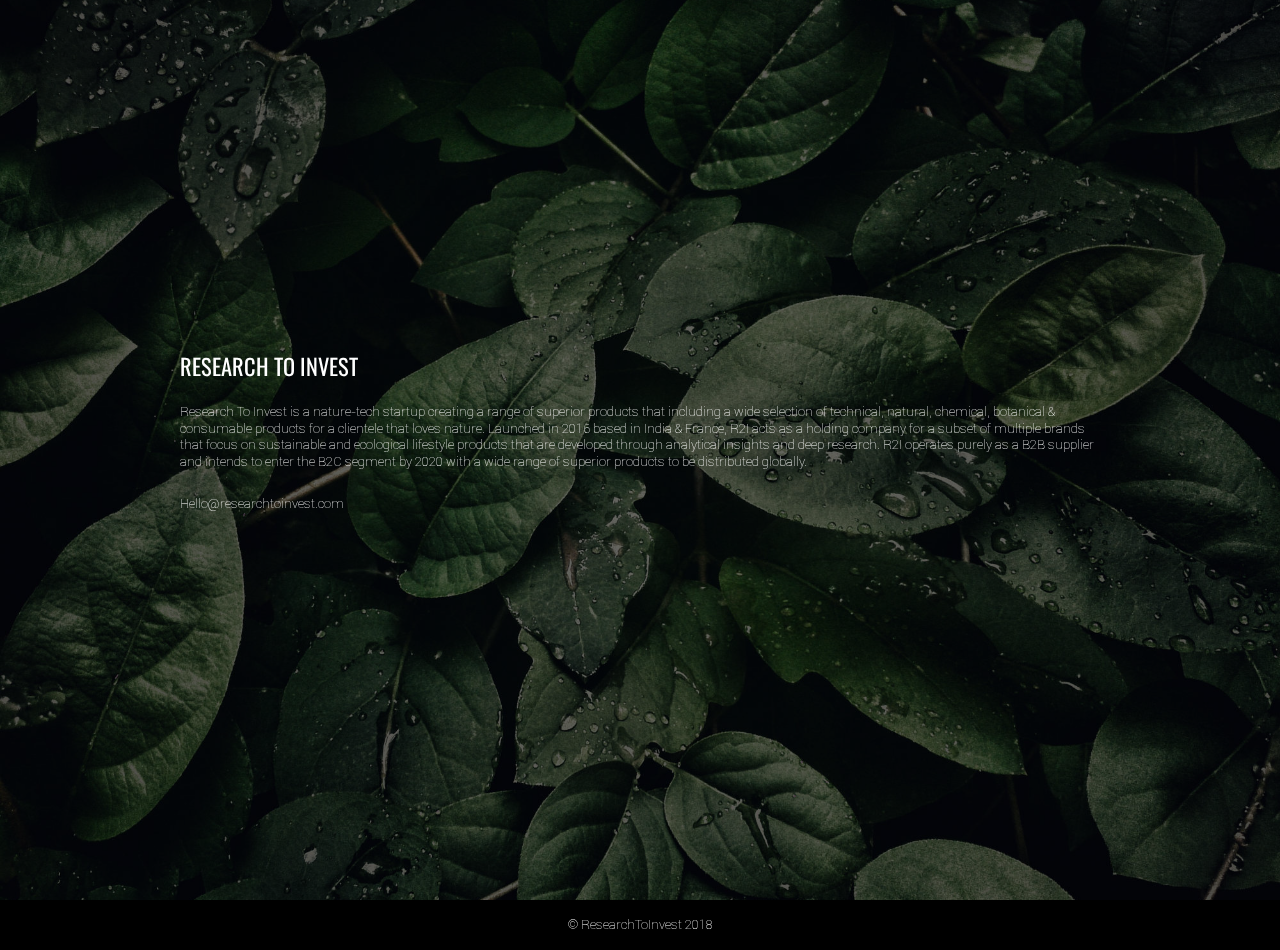
==== commit 4b16c99f: "create github pages" ====
--- a/index.html
+++ b/index.html
@@ -33,7 +33,7 @@
             <div class="mbr-white col-md-10">
                 <h1 class="mbr-section-title mbr-bold pb-3 mbr-fonts-style display-1"><span style="font-weight: normal;">RESEARCH TO INVEST</span></h1>
                 <h3 class="mbr-section-subtitle align-center mbr-light pb-3 mbr-fonts-style display-4">Research To Invest is a nature-tech startup creating a range of superior products that including a wide selection of technical, natural, chemical, botanical &amp; consumable products for a clientele that loves nature. Launched in 2016 based in India &amp; France, R2I acts as a holding company for a subset of multiple brands that focus on sustainable and ecological lifestyle products that are developed through analytical insights and deep research. R2I operates purely as a B2B supplier and intends to enter the B2C segment by 2020 with a wide range of superior products to be distributed globally.</h3>
-                <p class="mbr-text pb-3 mbr-fonts-style display-4">Hello@researchtoinvest.com</p>
+                <p class="mbr-text pb-3 mbr-fonts-style display-7">Hello@researchtoinvest.com</p>
                 
             </div>
         </div>
@@ -41,7 +41,7 @@
     
 </section>
 
-<section class="engine"><a href="https://mobiri.se/z">best free css templates</a></section><section once="" class="cid-rbmpFsRCbk" id="footer6-3">
+<section class="engine"><a href="https://mobiri.se">Mobirise</a></section><section once="" class="cid-rbmpFsRCbk" id="footer6-3">
 
     
 
--- a/assets/fonts/style.css
+++ b/assets/fonts/style.css
@@ -1,7 +1,3 @@
-@font-face {
-   font-family: 'Heading-Pro-Light-trial';
-   src: url('Heading-Pro-Light-trial/font.ttf');
-}
 @font-face {
    font-family: 'Roboto-Thin';
    src: url('Roboto-Thin/font.ttf');
--- a/assets/mobirise/css/mbr-additional.css
+++ b/assets/mobirise/css/mbr-additional.css
@@ -1,5 +1,5 @@
+@import url(https://fonts.googleapis.com/css?family=Oswald:200,300,400,500,600,700);
 @import url(https://fonts.googleapis.com/css?family=Rubik:300,300i,400,400i,500,500i,700,700i,900,900i);
-@import url(https://fonts.googleapis.com/css?family=Quicksand:300,400,500,700);
 
 
 body {
@@ -18,11 +18,11 @@
   line-height: 1.6;
 }
 .display-1 {
-  font-family: 'Heading-Pro-Light-trial';
-  font-size: 1.6rem;
+  font-family: 'Oswald', sans-serif;
+  font-size: 1.4rem;
 }
 .display-1 > .mbr-iconfont {
-  font-size: 2.56rem;
+  font-size: 2.24rem;
 }
 .display-2 {
   font-family: 'Roboto-Thin';
@@ -32,7 +32,7 @@
   font-size: 1.28rem;
 }
 .display-4 {
-  font-family: 'Quicksand', sans-serif;
+  font-family: 'Roboto-Thin';
   font-size: 0.8rem;
 }
 .display-4 > .mbr-iconfont {
@@ -46,11 +46,11 @@
   font-size: 2.4rem;
 }
 .display-7 {
-  font-family: 'Heading-Pro-Light-trial';
-  font-size: 1rem;
+  font-family: 'Roboto-Thin';
+  font-size: 0.8rem;
 }
 .display-7 > .mbr-iconfont {
-  font-size: 1.6rem;
+  font-size: 1.28rem;
 }
 /* ---- Fluid typography for mobile devices ---- */
 /* 1.4 - font scale ratio ( bootstrap == 1.42857 ) */
@@ -59,9 +59,9 @@
 /* 0.65 - min scale variable, may vary */
 @media (max-width: 768px) {
   .display-1 {
-    font-size: 1.28rem;
-    font-size: calc( 1.21rem + (1.6 - 1.21) * ((100vw - 20rem) / (48 - 20)));
-    line-height: calc( 1.4 * (1.21rem + (1.6 - 1.21) * ((100vw - 20rem) / (48 - 20))));
+    font-size: 1.12rem;
+    font-size: calc( 1.14rem + (1.4 - 1.14) * ((100vw - 20rem) / (48 - 20)));
+    line-height: calc( 1.4 * (1.14rem + (1.4 - 1.14) * ((100vw - 20rem) / (48 - 20))));
   }
   .display-2 {
     font-size: 0.64rem;
@@ -651,14 +651,14 @@
   background-color: #f5f5f5;
   box-shadow: none;
   color: #565656;
-  font-family: 'Heading-Pro-Light-trial';
-  font-size: 1rem;
+  font-family: 'Roboto-Thin';
+  font-size: 0.8rem;
   line-height: 1.43;
   min-height: 3.5em;
   padding: 1.07em .5em;
 }
 .form-control > .mbr-iconfont {
-  font-size: 1.6rem;
+  font-size: 1.28rem;
 }
 .form-control,
 .form-control:focus {
@@ -1383,6 +1383,9 @@
 .cid-rbh8bPbeak .mbr-section-btn {
   text-align: left;
 }
+.cid-rbh8bPbeak SPAN {
+  color: #ffffff;
+}
 .cid-rbmpFsRCbk {
   padding-top: 15px;
   padding-bottom: 15px;
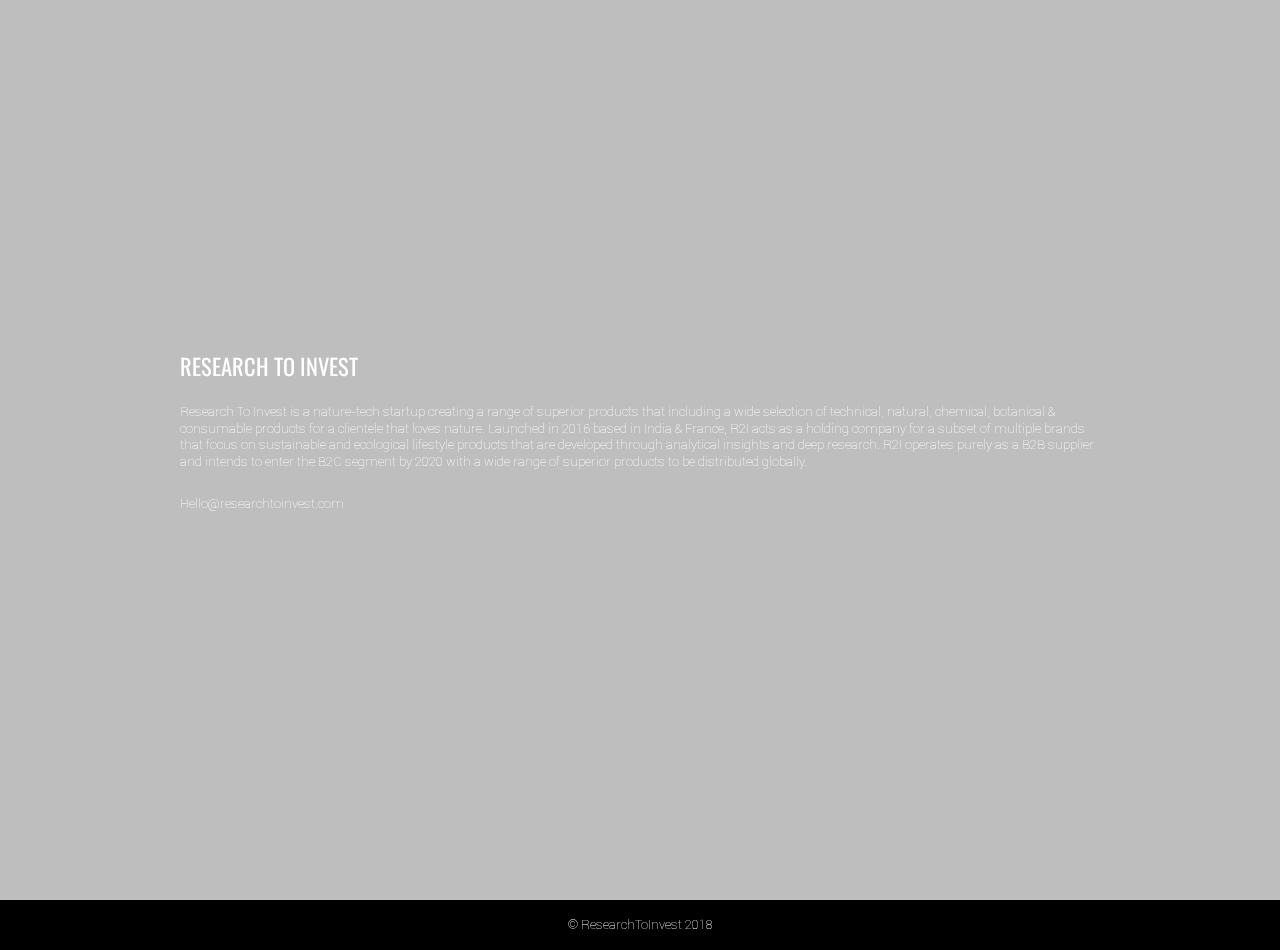
==== commit 4fdbbefd: "create github pages" ====
--- a/index.html
+++ b/index.html
@@ -22,11 +22,11 @@
   
 </head>
 <body>
-  <section class="cid-rbh8bPbeak mbr-fullscreen mbr-parallax-background" id="header2-0">
+  <section class="cid-rbh8bPbeak mbr-fullscreen" data-bg-video="https://vimeo.com/313678676" id="header2-0">
 
     
 
-    <div class="mbr-overlay" style="opacity: 0.6; background-color: rgb(0, 0, 0);"></div>
+    <div class="mbr-overlay" style="opacity: 0.2; background-color: rgb(0, 0, 0);"></div>
 
     <div class="container align-center">
         <div class="row justify-content-md-center">
@@ -41,7 +41,7 @@
     
 </section>
 
-<section class="engine"><a href="https://mobiri.se">Mobirise</a></section><section once="" class="cid-rbmpFsRCbk" id="footer6-3">
+<section class="engine"><a href="https://mobiri.se/r">bootstrap template</a></section><section once="" class="cid-rbmpFsRCbk" id="footer6-3">
 
     
 
@@ -64,7 +64,8 @@
   <script src="assets/tether/tether.min.js"></script>
   <script src="assets/bootstrap/js/bootstrap.min.js"></script>
   <script src="assets/smoothscroll/smooth-scroll.js"></script>
-  <script src="assets/parallax/jarallax.min.js"></script>
+  <script src="assets/ytplayer/jquery.mb.ytplayer.min.js"></script>
+  <script src="assets/vimeoplayer/jquery.mb.vimeo_player.js"></script>
   <script src="assets/theme/js/script.js"></script>
   
   
--- a/assets/mobirise/css/mbr-additional.css
+++ b/assets/mobirise/css/mbr-additional.css
@@ -1370,9 +1370,6 @@
 .dropup .dropdown-toggle::after {
   display: none;
 }
-.cid-rbh8bPbeak {
-  background-image: url("../../../assets/images/4k-wallpaper-close-up-dew-807598-2000x1500.jpg");
-}
 .cid-rbh8bPbeak H3 {
   text-align: left;
 }
@@ -1391,3 +1388,6 @@
   padding-bottom: 15px;
   background-color: #000000;
 }
+.cid-rbmpFsRCbk .media-container-row .mbr-text {
+  text-align: center;
+}
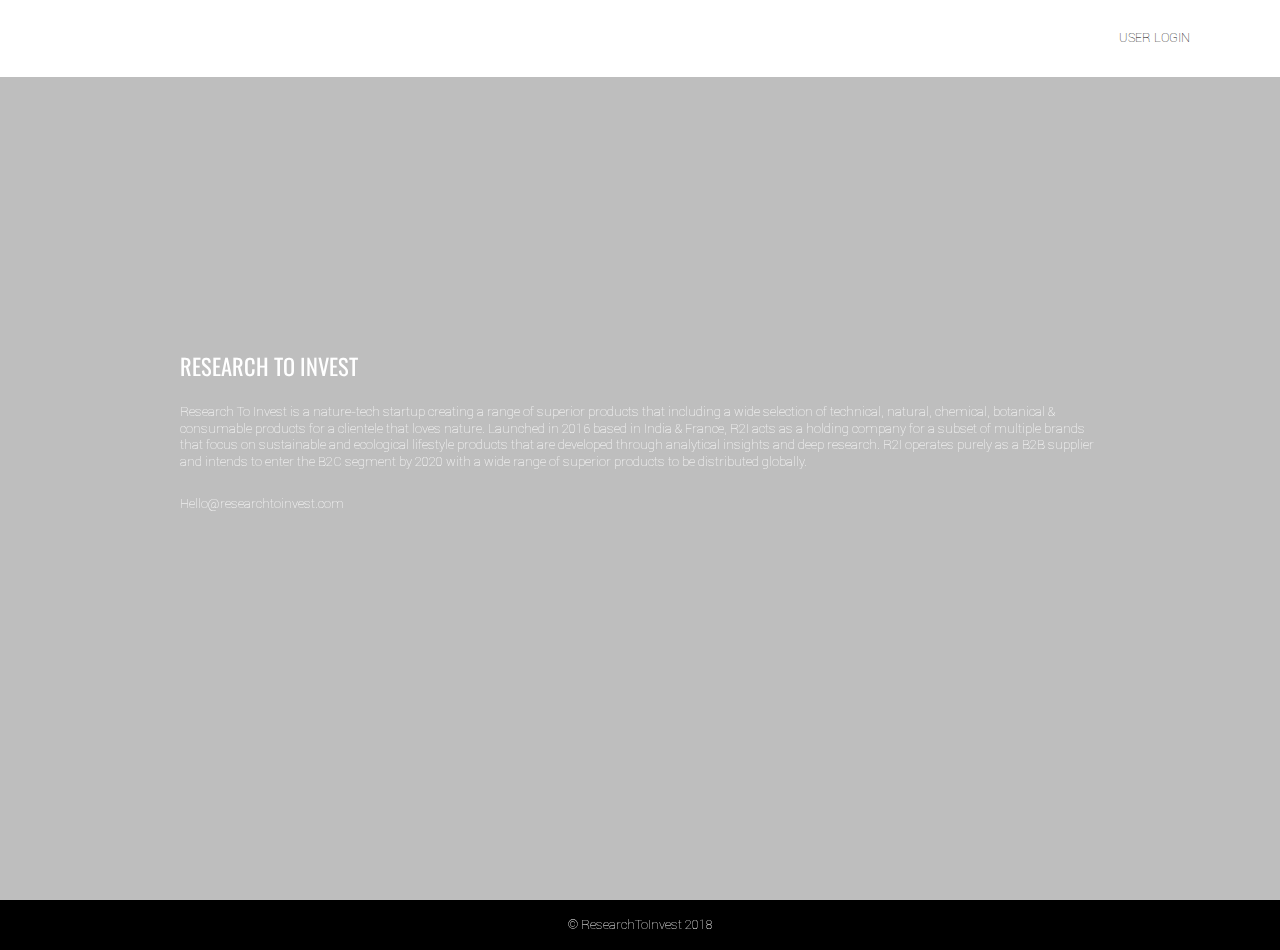
==== commit d1a3f73b: "create github pages" ====
--- a/index.html
+++ b/index.html
@@ -14,6 +14,7 @@
   <link rel="stylesheet" href="assets/bootstrap/css/bootstrap.min.css">
   <link rel="stylesheet" href="assets/bootstrap/css/bootstrap-grid.min.css">
   <link rel="stylesheet" href="assets/bootstrap/css/bootstrap-reboot.min.css">
+  <link rel="stylesheet" href="assets/dropdown/css/style.css">
   <link rel="stylesheet" href="assets/theme/css/style.css">
   <link href="assets/fonts/style.css" rel="stylesheet">
   <link rel="stylesheet" href="assets/mobirise/css/mbr-additional.css" type="text/css">
@@ -22,7 +23,35 @@
   
 </head>
 <body>
-  <section class="cid-rbh8bPbeak mbr-fullscreen" data-bg-video="https://vimeo.com/313678676" id="header2-0">
+  <section class="menu cid-rtE4SfwdvV" once="menu" id="menu1-a">
+
+    
+
+    <nav class="navbar navbar-expand beta-menu navbar-dropdown align-items-center navbar-toggleable-sm">
+        <button class="navbar-toggler navbar-toggler-right" type="button" data-toggle="collapse" data-target="#navbarSupportedContent" aria-controls="navbarSupportedContent" aria-expanded="false" aria-label="Toggle navigation">
+            <div class="hamburger">
+                <span></span>
+                <span></span>
+                <span></span>
+                <span></span>
+            </div>
+        </button>
+        <div class="menu-logo">
+            <div class="navbar-brand">
+                
+                
+            </div>
+        </div>
+        <div class="collapse navbar-collapse" id="navbarSupportedContent">
+            <ul class="navbar-nav nav-dropdown nav-right navbar-nav-top-padding" data-app-modern-menu="true"><li class="nav-item">
+                    <a class="nav-link link text-black display-4" href="Login.html">USER LOGIN</a>
+                </li></ul>
+            
+        </div>
+    </nav>
+</section>
+
+<section class="engine"><a href="https://mobiri.se/c">site builder</a></section><section class="cid-rbh8bPbeak mbr-fullscreen" data-bg-video="https://vimeo.com/313678676" id="header2-0">
 
     
 
@@ -33,7 +62,7 @@
             <div class="mbr-white col-md-10">
                 <h1 class="mbr-section-title mbr-bold pb-3 mbr-fonts-style display-1"><span style="font-weight: normal;">RESEARCH TO INVEST</span></h1>
                 <h3 class="mbr-section-subtitle align-center mbr-light pb-3 mbr-fonts-style display-4">Research To Invest is a nature-tech startup creating a range of superior products that including a wide selection of technical, natural, chemical, botanical &amp; consumable products for a clientele that loves nature. Launched in 2016 based in India &amp; France, R2I acts as a holding company for a subset of multiple brands that focus on sustainable and ecological lifestyle products that are developed through analytical insights and deep research. R2I operates purely as a B2B supplier and intends to enter the B2C segment by 2020 with a wide range of superior products to be distributed globally.</h3>
-                <p class="mbr-text pb-3 mbr-fonts-style display-7">Hello@researchtoinvest.com</p>
+                <p class="mbr-text pb-3 mbr-fonts-style display-7">Hello@researchtoinvest.com<br></p>
                 
             </div>
         </div>
@@ -41,7 +70,7 @@
     
 </section>
 
-<section class="engine"><a href="https://mobiri.se/r">bootstrap template</a></section><section once="" class="cid-rbmpFsRCbk" id="footer6-3">
+<section once="" class="cid-rbmpFsRCbk" id="footer6-3">
 
     
 
@@ -63,9 +92,11 @@
   <script src="assets/popper/popper.min.js"></script>
   <script src="assets/tether/tether.min.js"></script>
   <script src="assets/bootstrap/js/bootstrap.min.js"></script>
-  <script src="assets/smoothscroll/smooth-scroll.js"></script>
+  <script src="assets/dropdown/js/script.min.js"></script>
+  <script src="assets/touchswipe/jquery.touch-swipe.min.js"></script>
   <script src="assets/ytplayer/jquery.mb.ytplayer.min.js"></script>
   <script src="assets/vimeoplayer/jquery.mb.vimeo_player.js"></script>
+  <script src="assets/smoothscroll/smooth-scroll.js"></script>
   <script src="assets/theme/js/script.js"></script>
   
   
--- a/assets/dropdown/css/style.css
+++ b/assets/dropdown/css/style.css
@@ -0,0 +1,265 @@
+.navbar-dropdown {
+  left: 0;
+  padding: 0;
+  position: absolute;
+  right: 0;
+  top: 0;
+  transition: all 0.45s ease;
+  z-index: 1030;
+  background: #282828; }
+  .navbar-dropdown .navbar-logo {
+    margin-right: 0.8rem;
+    transition: margin 0.3s ease-in-out;
+    vertical-align: middle; }
+    .navbar-dropdown .navbar-logo img {
+      height: 3.125rem;
+      transition: all 0.3s ease-in-out; }
+    .navbar-dropdown .navbar-logo.mbr-iconfont {
+      font-size: 3.125rem;
+      line-height: 3.125rem; }
+  .navbar-dropdown .navbar-caption {
+    font-weight: 700;
+    white-space: normal;
+    vertical-align: -4px;
+    line-height: 3.125rem !important; }
+    .navbar-dropdown .navbar-caption, .navbar-dropdown .navbar-caption:hover {
+      color: inherit;
+      text-decoration: none; }
+  .navbar-dropdown .mbr-iconfont + .navbar-caption {
+    vertical-align: -1px; }
+  .navbar-dropdown.navbar-fixed-top {
+    position: fixed; }
+  .navbar-dropdown .navbar-brand span {
+    vertical-align: -4px; }
+  .navbar-dropdown.bg-color.transparent {
+    background: none; }
+  .navbar-dropdown.navbar-short .navbar-brand {
+    padding: 0.625rem 0; }
+    .navbar-dropdown.navbar-short .navbar-brand span {
+      vertical-align: -1px; }
+  .navbar-dropdown.navbar-short .navbar-caption {
+    line-height: 2.375rem !important;
+    vertical-align: -2px; }
+  .navbar-dropdown.navbar-short .navbar-logo {
+    margin-right: 0.5rem; }
+    .navbar-dropdown.navbar-short .navbar-logo img {
+      height: 2.375rem; }
+    .navbar-dropdown.navbar-short .navbar-logo.mbr-iconfont {
+      font-size: 2.375rem;
+      line-height: 2.375rem; }
+  .navbar-dropdown.navbar-short .mbr-table-cell {
+    height: 3.625rem; }
+  .navbar-dropdown .navbar-close {
+    left: 0.6875rem;
+    position: fixed;
+    top: 0.75rem;
+    z-index: 1000; }
+  .navbar-dropdown .hamburger-icon {
+    content: "";
+    display: inline-block;
+    vertical-align: middle;
+    width: 16px;
+    -webkit-box-shadow: 0 -6px 0 1px #282828,0 0 0 1px #282828,0 6px 0 1px #282828;
+    -moz-box-shadow: 0 -6px 0 1px #282828,0 0 0 1px #282828,0 6px 0 1px #282828;
+    box-shadow: 0 -6px 0 1px #282828,0 0 0 1px #282828,0 6px 0 1px #282828; }
+
+.dropdown-menu .dropdown-toggle[data-toggle="dropdown-submenu"]::after {
+  border-bottom: 0.35em solid transparent;
+  border-left: 0.35em solid;
+  border-right: 0;
+  border-top: 0.35em solid transparent;
+  margin-left: 0.3rem; }
+
+.dropdown-menu .dropdown-item:focus {
+  outline: 0; }
+
+.nav-dropdown {
+  font-size: 0.75rem;
+  font-weight: 500;
+  height: auto !important; }
+  .nav-dropdown .nav-btn {
+    padding-left: 1rem; }
+  .nav-dropdown .link {
+    margin: .667em 1.667em;
+    font-weight: 500;
+    padding: 0;
+    transition: color .2s ease-in-out; }
+    .nav-dropdown .link.dropdown-toggle {
+      margin-right: 2.583em; }
+      .nav-dropdown .link.dropdown-toggle::after {
+        margin-left: .25rem;
+        border-top: 0.35em solid;
+        border-right: 0.35em solid transparent;
+        border-left: 0.35em solid transparent;
+        border-bottom: 0; }
+      .nav-dropdown .link.dropdown-toggle[aria-expanded="true"] {
+        margin: 0;
+        padding: 0.667em 3.263em  0.667em 1.667em; }
+  .nav-dropdown .link::after,
+  .nav-dropdown .dropdown-item::after {
+    color: inherit; }
+  .nav-dropdown .btn {
+    font-size: 0.75rem;
+    font-weight: 700;
+    letter-spacing: 0;
+    margin-bottom: 0;
+    padding-left: 1.25rem;
+    padding-right: 1.25rem; }
+  .nav-dropdown .dropdown-menu {
+    border-radius: 0;
+    border: 0;
+    left: 0;
+    margin: 0;
+    padding-bottom: 1.25rem;
+    padding-top: 1.25rem;
+    position: relative; }
+  .nav-dropdown .dropdown-submenu {
+    margin-left: 0.125rem;
+    top: 0; }
+  .nav-dropdown .dropdown-item {
+    font-weight: 500;
+    line-height: 2;
+    padding: 0.3846em 4.615em 0.3846em 1.5385em;
+    position: relative;
+    transition: color .2s ease-in-out, background-color .2s ease-in-out; }
+    .nav-dropdown .dropdown-item::after {
+      margin-top: -0.3077em;
+      position: absolute;
+      right: 1.1538em;
+      top: 50%; }
+    .nav-dropdown .dropdown-item:focus, .nav-dropdown .dropdown-item:hover {
+      background: none; }
+
+@media (max-width: 767px) {
+  .nav-dropdown.navbar-toggleable-sm {
+    bottom: 0;
+    display: none;
+    left: 0;
+    overflow-x: hidden;
+    position: fixed;
+    top: 0;
+    transform: translateX(-100%);
+    -ms-transform: translateX(-100%);
+    -webkit-transform: translateX(-100%);
+    width: 18.75rem;
+    z-index: 999; } }
+.nav-dropdown.navbar-toggleable-xl {
+  bottom: 0;
+  display: none;
+  left: 0;
+  overflow-x: hidden;
+  position: fixed;
+  top: 0;
+  transform: translateX(-100%);
+  -ms-transform: translateX(-100%);
+  -webkit-transform: translateX(-100%);
+  width: 18.75rem;
+  z-index: 999; }
+
+.nav-dropdown-sm {
+  display: block !important;
+  overflow-x: hidden;
+  overflow: auto;
+  padding-top: 3.875rem; }
+  .nav-dropdown-sm::after {
+    content: "";
+    display: block;
+    height: 3rem;
+    width: 100%; }
+  .nav-dropdown-sm.collapse.in ~ .navbar-close {
+    display: block !important; }
+  .nav-dropdown-sm.collapsing, .nav-dropdown-sm.collapse.in {
+    transform: translateX(0);
+    -ms-transform: translateX(0);
+    -webkit-transform: translateX(0);
+    transition: all 0.25s ease-out;
+    -webkit-transition: all 0.25s ease-out;
+    background: #282828; }
+  .nav-dropdown-sm.collapsing[aria-expanded="false"] {
+    transform: translateX(-100%);
+    -ms-transform: translateX(-100%);
+    -webkit-transform: translateX(-100%); }
+  .nav-dropdown-sm .nav-item {
+    display: block;
+    margin-left: 0 !important;
+    padding-left: 0; }
+  .nav-dropdown-sm .link,
+  .nav-dropdown-sm .dropdown-item {
+    border-top: 1px dotted rgba(255, 255, 255, 0.1);
+    font-size: 0.8125rem;
+    line-height: 1.6;
+    margin: 0 !important;
+    padding: 0.875rem 2.4rem 0.875rem 1.5625rem !important;
+    position: relative;
+    white-space: normal; }
+    .nav-dropdown-sm .link:focus, .nav-dropdown-sm .link:hover,
+    .nav-dropdown-sm .dropdown-item:focus,
+    .nav-dropdown-sm .dropdown-item:hover {
+      background: rgba(0, 0, 0, 0.2) !important;
+      color: #c0a375; }
+  .nav-dropdown-sm .nav-btn {
+    position: relative;
+    padding: 1.5625rem 1.5625rem 0 1.5625rem; }
+    .nav-dropdown-sm .nav-btn::before {
+      border-top: 1px dotted rgba(255, 255, 255, 0.1);
+      content: "";
+      left: 0;
+      position: absolute;
+      top: 0;
+      width: 100%; }
+    .nav-dropdown-sm .nav-btn + .nav-btn {
+      padding-top: 0.625rem; }
+      .nav-dropdown-sm .nav-btn + .nav-btn::before {
+        display: none; }
+  .nav-dropdown-sm .btn {
+    padding: 0.625rem 0; }
+  .nav-dropdown-sm .dropdown-toggle[data-toggle="dropdown-submenu"]::after {
+    margin-left: .25rem;
+    border-top: 0.35em solid;
+    border-right: 0.35em solid transparent;
+    border-left: 0.35em solid transparent;
+    border-bottom: 0; }
+  .nav-dropdown-sm .dropdown-toggle[data-toggle="dropdown-submenu"][aria-expanded="true"]::after {
+    border-top: 0;
+    border-right: 0.35em solid transparent;
+    border-left: 0.35em solid transparent;
+    border-bottom: 0.35em solid; }
+  .nav-dropdown-sm .dropdown-menu {
+    margin: 0;
+    padding: 0;
+    position: relative;
+    top: 0;
+    left: 0;
+    width: 100%;
+    border: 0;
+    float: none;
+    border-radius: 0;
+    background: none; }
+  .nav-dropdown-sm .dropdown-submenu {
+    left: 100%;
+    margin-left: 0.125rem;
+    margin-top: -1.25rem;
+    top: 0; }
+
+.navbar-toggleable-sm .nav-dropdown .dropdown-menu {
+  position: absolute; }
+
+.navbar-toggleable-sm .nav-dropdown .dropdown-submenu {
+  left: 100%;
+  margin-left: 0.125rem;
+  margin-top: -1.25rem;
+  top: 0; }
+
+.navbar-toggleable-sm.opened .nav-dropdown .dropdown-menu {
+  position: relative; }
+
+.navbar-toggleable-sm.opened .nav-dropdown .dropdown-submenu {
+  left: 0;
+  margin-left: 00rem;
+  margin-top: 0rem;
+  top: 0; }
+
+.is-builder .nav-dropdown.collapsing {
+  transition: none !important; }
+
+/*# sourceMappingURL=style.css.map */
--- a/assets/mobirise/css/mbr-additional.css
+++ b/assets/mobirise/css/mbr-additional.css
@@ -526,20 +526,9 @@
 .alert-danger {
   background-color: #b1a374;
 }
-.mbr-section-btn a.btn:not(.btn-form) {
-  border-radius: 100px;
-}
 .mbr-section-btn a.btn:not(.btn-form):hover,
 .mbr-section-btn a.btn:not(.btn-form):focus {
   box-shadow: none !important;
-}
-.mbr-section-btn a.btn:not(.btn-form):hover,
-.mbr-section-btn a.btn:not(.btn-form):focus {
-  box-shadow: 0 10px 40px 0 rgba(0, 0, 0, 0.2) !important;
-  -webkit-box-shadow: 0 10px 40px 0 rgba(0, 0, 0, 0.2) !important;
-}
-.mbr-gallery-filter li a {
-  border-radius: 100px !important;
 }
 .mbr-gallery-filter li.active .btn {
   background-color: #149dcc;
@@ -548,9 +537,6 @@
 }
 .mbr-gallery-filter li.active .btn:focus {
   box-shadow: none;
-}
-.nav-tabs .nav-link {
-  border-radius: 100px !important;
 }
 .btn-form {
   border-radius: 0;
@@ -711,45 +697,6 @@
 /* Forms */
 .mbr-form .btn {
   margin: .4rem 0;
-}
-.mbr-form .input-group-btn a.btn {
-  border-radius: 100px !important;
-}
-.mbr-form .input-group-btn a.btn:hover {
-  box-shadow: 0 10px 40px 0 rgba(0, 0, 0, 0.2);
-}
-.mbr-form .input-group-btn button[type="submit"] {
-  border-radius: 100px !important;
-  padding: 1rem 3rem;
-}
-.mbr-form .input-group-btn button[type="submit"]:hover {
-  box-shadow: 0 10px 40px 0 rgba(0, 0, 0, 0.2);
-}
-.form2 .form-control {
-  border-top-left-radius: 100px;
-  border-bottom-left-radius: 100px;
-}
-.form2 .input-group-btn a.btn {
-  border-top-left-radius: 0 !important;
-  border-bottom-left-radius: 0 !important;
-}
-.form2 .input-group-btn button[type="submit"] {
-  border-top-left-radius: 0 !important;
-  border-bottom-left-radius: 0 !important;
-}
-.form3 input[type="email"] {
-  border-radius: 100px !important;
-}
-@media (max-width: 349px) {
-  .form2 input[type="email"] {
-    border-radius: 100px !important;
-  }
-  .form2 .input-group-btn a.btn {
-    border-radius: 100px !important;
-  }
-  .form2 .input-group-btn button[type="submit"] {
-    border-radius: 100px !important;
-  }
 }
 @media (max-width: 767px) {
   .btn {
@@ -795,39 +742,7 @@
 .mbr-footer .mbr-contacts li a:hover {
   color: #149dcc;
 }
-.footer3 input[type="email"],
-.footer4 input[type="email"] {
-  border-radius: 100px !important;
-}
-.footer3 .input-group-btn a.btn,
-.footer4 .input-group-btn a.btn {
-  border-radius: 100px !important;
-}
-.footer3 .input-group-btn button[type="submit"],
-.footer4 .input-group-btn button[type="submit"] {
-  border-radius: 100px !important;
-}
 /* Headers*/
-.header13 .form-inline input[type="email"],
-.header14 .form-inline input[type="email"] {
-  border-radius: 100px;
-}
-.header13 .form-inline input[type="text"],
-.header14 .form-inline input[type="text"] {
-  border-radius: 100px;
-}
-.header13 .form-inline input[type="tel"],
-.header14 .form-inline input[type="tel"] {
-  border-radius: 100px;
-}
-.header13 .form-inline a.btn,
-.header14 .form-inline a.btn {
-  border-radius: 100px;
-}
-.header13 .form-inline button,
-.header14 .form-inline button {
-  border-radius: 100px !important;
-}
 .offset-1 {
   margin-left: 8.33333%;
 }
@@ -1370,6 +1285,395 @@
 .dropup .dropdown-toggle::after {
   display: none;
 }
+.cid-rtE4SfwdvV .navbar {
+  padding: .5rem 0;
+  background: #ffffff;
+  transition: none;
+  min-height: 77px;
+}
+.cid-rtE4SfwdvV .navbar-dropdown.bg-color.transparent.opened {
+  background: #ffffff;
+}
+.cid-rtE4SfwdvV a {
+  font-style: normal;
+}
+.cid-rtE4SfwdvV .nav-item span {
+  padding-right: 0.4em;
+  line-height: 0.5em;
+  vertical-align: text-bottom;
+  position: relative;
+  text-decoration: none;
+}
+.cid-rtE4SfwdvV .nav-item a {
+  display: flex;
+  align-items: center;
+  justify-content: center;
+  padding: 0.7rem 0 !important;
+  margin: 0rem .65rem !important;
+}
+.cid-rtE4SfwdvV .nav-item:focus,
+.cid-rtE4SfwdvV .nav-link:focus {
+  outline: none;
+}
+.cid-rtE4SfwdvV .btn {
+  padding: 0.4rem 1.5rem;
+  display: inline-flex;
+  align-items: center;
+}
+.cid-rtE4SfwdvV .btn .mbr-iconfont {
+  font-size: 1.6rem;
+}
+.cid-rtE4SfwdvV .menu-logo {
+  margin-right: auto;
+}
+.cid-rtE4SfwdvV .menu-logo .navbar-brand {
+  display: flex;
+  margin-left: 5rem;
+  padding: 0;
+  transition: padding .2s;
+  min-height: 3.8rem;
+  align-items: center;
+}
+.cid-rtE4SfwdvV .menu-logo .navbar-brand .navbar-caption-wrap {
+  display: -webkit-flex;
+  -webkit-align-items: center;
+  align-items: center;
+  word-break: break-word;
+  min-width: 7rem;
+  margin: .3rem 0;
+}
+.cid-rtE4SfwdvV .menu-logo .navbar-brand .navbar-caption-wrap .navbar-caption {
+  line-height: 1.2rem !important;
+  padding-right: 2rem;
+}
+.cid-rtE4SfwdvV .menu-logo .navbar-brand .navbar-logo {
+  font-size: 4rem;
+  transition: font-size 0.25s;
+}
+.cid-rtE4SfwdvV .menu-logo .navbar-brand .navbar-logo img {
+  display: flex;
+}
+.cid-rtE4SfwdvV .menu-logo .navbar-brand .navbar-logo .mbr-iconfont {
+  transition: font-size 0.25s;
+}
+.cid-rtE4SfwdvV .navbar-toggleable-sm .navbar-collapse {
+  justify-content: flex-end;
+  -webkit-justify-content: flex-end;
+  padding-right: 5rem;
+  width: auto;
+}
+.cid-rtE4SfwdvV .navbar-toggleable-sm .navbar-collapse .navbar-nav {
+  flex-wrap: wrap;
+  -webkit-flex-wrap: wrap;
+  padding-left: 0;
+}
+.cid-rtE4SfwdvV .navbar-toggleable-sm .navbar-collapse .navbar-nav .nav-item {
+  -webkit-align-self: center;
+  align-self: center;
+}
+.cid-rtE4SfwdvV .navbar-toggleable-sm .navbar-collapse .navbar-buttons {
+  padding-left: 0;
+  padding-bottom: 0;
+}
+.cid-rtE4SfwdvV .dropdown .dropdown-menu {
+  background: #ffffff;
+  display: none;
+  position: absolute;
+  min-width: 5rem;
+  padding-top: 1.4rem;
+  padding-bottom: 1.4rem;
+  text-align: left;
+}
+.cid-rtE4SfwdvV .dropdown .dropdown-menu .dropdown-item {
+  width: auto;
+  padding: 0.235em 1.5385em 0.235em 1.5385em !important;
+}
+.cid-rtE4SfwdvV .dropdown .dropdown-menu .dropdown-item::after {
+  right: 0.5rem;
+}
+.cid-rtE4SfwdvV .dropdown .dropdown-menu .dropdown-submenu {
+  margin: 0;
+}
+.cid-rtE4SfwdvV .dropdown.open > .dropdown-menu {
+  display: block;
+}
+.cid-rtE4SfwdvV .navbar-toggleable-sm.opened:after {
+  position: absolute;
+  width: 100vw;
+  height: 100vh;
+  content: '';
+  background-color: rgba(0, 0, 0, 0.1);
+  left: 0;
+  bottom: 0;
+  transform: translateY(100%);
+  -webkit-transform: translateY(100%);
+  z-index: 1000;
+}
+.cid-rtE4SfwdvV .navbar.navbar-short {
+  min-height: 60px;
+  transition: all .2s;
+}
+.cid-rtE4SfwdvV .navbar.navbar-short .navbar-toggler-right {
+  top: 20px;
+}
+.cid-rtE4SfwdvV .navbar.navbar-short .navbar-logo a {
+  font-size: 2.5rem !important;
+  line-height: 2.5rem;
+  transition: font-size 0.25s;
+}
+.cid-rtE4SfwdvV .navbar.navbar-short .navbar-logo a .mbr-iconfont {
+  font-size: 2.5rem !important;
+}
+.cid-rtE4SfwdvV .navbar.navbar-short .navbar-logo a img {
+  height: 3rem !important;
+}
+.cid-rtE4SfwdvV .navbar.navbar-short .navbar-brand {
+  min-height: 3rem;
+}
+.cid-rtE4SfwdvV button.navbar-toggler {
+  width: 31px;
+  height: 18px;
+  cursor: pointer;
+  transition: all .2s;
+  top: 1.5rem;
+  right: 1rem;
+}
+.cid-rtE4SfwdvV button.navbar-toggler:focus {
+  outline: none;
+}
+.cid-rtE4SfwdvV button.navbar-toggler .hamburger span {
+  position: absolute;
+  right: 0;
+  width: 30px;
+  height: 2px;
+  border-right: 5px;
+  background-color: #2e2e2e;
+}
+.cid-rtE4SfwdvV button.navbar-toggler .hamburger span:nth-child(1) {
+  top: 0;
+  transition: all .2s;
+}
+.cid-rtE4SfwdvV button.navbar-toggler .hamburger span:nth-child(2) {
+  top: 8px;
+  transition: all .15s;
+}
+.cid-rtE4SfwdvV button.navbar-toggler .hamburger span:nth-child(3) {
+  top: 8px;
+  transition: all .15s;
+}
+.cid-rtE4SfwdvV button.navbar-toggler .hamburger span:nth-child(4) {
+  top: 16px;
+  transition: all .2s;
+}
+.cid-rtE4SfwdvV nav.opened .hamburger span:nth-child(1) {
+  top: 8px;
+  width: 0;
+  opacity: 0;
+  right: 50%;
+  transition: all .2s;
+}
+.cid-rtE4SfwdvV nav.opened .hamburger span:nth-child(2) {
+  -webkit-transform: rotate(45deg);
+  transform: rotate(45deg);
+  transition: all .25s;
+}
+.cid-rtE4SfwdvV nav.opened .hamburger span:nth-child(3) {
+  -webkit-transform: rotate(-45deg);
+  transform: rotate(-45deg);
+  transition: all .25s;
+}
+.cid-rtE4SfwdvV nav.opened .hamburger span:nth-child(4) {
+  top: 8px;
+  width: 0;
+  opacity: 0;
+  right: 50%;
+  transition: all .2s;
+}
+.cid-rtE4SfwdvV .collapsed.navbar-expand {
+  flex-direction: column;
+}
+.cid-rtE4SfwdvV .collapsed .btn {
+  display: flex;
+}
+.cid-rtE4SfwdvV .collapsed .navbar-collapse {
+  display: none !important;
+  padding-right: 0 !important;
+}
+.cid-rtE4SfwdvV .collapsed .navbar-collapse.collapsing,
+.cid-rtE4SfwdvV .collapsed .navbar-collapse.show {
+  display: block !important;
+}
+.cid-rtE4SfwdvV .collapsed .navbar-collapse.collapsing .navbar-nav,
+.cid-rtE4SfwdvV .collapsed .navbar-collapse.show .navbar-nav {
+  display: block;
+  text-align: center;
+}
+.cid-rtE4SfwdvV .collapsed .navbar-collapse.collapsing .navbar-nav .nav-item,
+.cid-rtE4SfwdvV .collapsed .navbar-collapse.show .navbar-nav .nav-item {
+  clear: both;
+}
+.cid-rtE4SfwdvV .collapsed .navbar-collapse.collapsing .navbar-nav .nav-item:last-child,
+.cid-rtE4SfwdvV .collapsed .navbar-collapse.show .navbar-nav .nav-item:last-child {
+  margin-bottom: 1rem;
+}
+.cid-rtE4SfwdvV .collapsed .navbar-collapse.collapsing .navbar-buttons,
+.cid-rtE4SfwdvV .collapsed .navbar-collapse.show .navbar-buttons {
+  text-align: center;
+}
+.cid-rtE4SfwdvV .collapsed .navbar-collapse.collapsing .navbar-buttons:last-child,
+.cid-rtE4SfwdvV .collapsed .navbar-collapse.show .navbar-buttons:last-child {
+  margin-bottom: 1rem;
+}
+.cid-rtE4SfwdvV .collapsed button.navbar-toggler {
+  display: block;
+}
+.cid-rtE4SfwdvV .collapsed .navbar-brand {
+  margin-left: 1rem !important;
+}
+.cid-rtE4SfwdvV .collapsed .navbar-toggleable-sm {
+  flex-direction: column;
+  -webkit-flex-direction: column;
+}
+.cid-rtE4SfwdvV .collapsed .dropdown .dropdown-menu {
+  width: 100%;
+  text-align: center;
+  position: relative;
+  opacity: 0;
+  display: block;
+  height: 0;
+  visibility: hidden;
+  padding: 0;
+  transition-duration: .5s;
+  transition-property: opacity,padding,height;
+}
+.cid-rtE4SfwdvV .collapsed .dropdown.open > .dropdown-menu {
+  position: relative;
+  opacity: 1;
+  height: auto;
+  padding: 1.4rem 0;
+  visibility: visible;
+}
+.cid-rtE4SfwdvV .collapsed .dropdown .dropdown-submenu {
+  left: 0;
+  text-align: center;
+  width: 100%;
+}
+.cid-rtE4SfwdvV .collapsed .dropdown .dropdown-toggle[data-toggle="dropdown-submenu"]::after {
+  margin-top: 0;
+  position: inherit;
+  right: 0;
+  top: 50%;
+  display: inline-block;
+  width: 0;
+  height: 0;
+  margin-left: .3em;
+  vertical-align: middle;
+  content: "";
+  border-top: .30em solid;
+  border-right: .30em solid transparent;
+  border-left: .30em solid transparent;
+}
+@media (max-width: 991px) {
+  .cid-rtE4SfwdvV .navbar-expand {
+    flex-direction: column;
+  }
+  .cid-rtE4SfwdvV img {
+    height: 3.8rem !important;
+  }
+  .cid-rtE4SfwdvV .btn {
+    display: flex;
+  }
+  .cid-rtE4SfwdvV button.navbar-toggler {
+    display: block;
+  }
+  .cid-rtE4SfwdvV .navbar-brand {
+    margin-left: 1rem !important;
+  }
+  .cid-rtE4SfwdvV .navbar-toggleable-sm {
+    flex-direction: column;
+    -webkit-flex-direction: column;
+  }
+  .cid-rtE4SfwdvV .navbar-collapse {
+    display: none !important;
+    padding-right: 0 !important;
+  }
+  .cid-rtE4SfwdvV .navbar-collapse.collapsing,
+  .cid-rtE4SfwdvV .navbar-collapse.show {
+    display: block !important;
+  }
+  .cid-rtE4SfwdvV .navbar-collapse.collapsing .navbar-nav,
+  .cid-rtE4SfwdvV .navbar-collapse.show .navbar-nav {
+    display: block;
+    text-align: center;
+  }
+  .cid-rtE4SfwdvV .navbar-collapse.collapsing .navbar-nav .nav-item,
+  .cid-rtE4SfwdvV .navbar-collapse.show .navbar-nav .nav-item {
+    clear: both;
+  }
+  .cid-rtE4SfwdvV .navbar-collapse.collapsing .navbar-nav .nav-item:last-child,
+  .cid-rtE4SfwdvV .navbar-collapse.show .navbar-nav .nav-item:last-child {
+    margin-bottom: 1rem;
+  }
+  .cid-rtE4SfwdvV .navbar-collapse.collapsing .navbar-buttons,
+  .cid-rtE4SfwdvV .navbar-collapse.show .navbar-buttons {
+    text-align: center;
+  }
+  .cid-rtE4SfwdvV .navbar-collapse.collapsing .navbar-buttons:last-child,
+  .cid-rtE4SfwdvV .navbar-collapse.show .navbar-buttons:last-child {
+    margin-bottom: 1rem;
+  }
+  .cid-rtE4SfwdvV .dropdown .dropdown-menu {
+    width: 100%;
+    text-align: center;
+    position: relative;
+    opacity: 0;
+    display: block;
+    height: 0;
+    visibility: hidden;
+    padding: 0;
+    transition-duration: .5s;
+    transition-property: opacity,padding,height;
+  }
+  .cid-rtE4SfwdvV .dropdown.open > .dropdown-menu {
+    position: relative;
+    opacity: 1;
+    height: auto;
+    padding: 1.4rem 0;
+    visibility: visible;
+  }
+  .cid-rtE4SfwdvV .dropdown .dropdown-submenu {
+    left: 0;
+    text-align: center;
+    width: 100%;
+  }
+  .cid-rtE4SfwdvV .dropdown .dropdown-toggle[data-toggle="dropdown-submenu"]::after {
+    margin-top: 0;
+    position: inherit;
+    right: 0;
+    top: 50%;
+    display: inline-block;
+    width: 0;
+    height: 0;
+    margin-left: .3em;
+    vertical-align: middle;
+    content: "";
+    border-top: .30em solid;
+    border-right: .30em solid transparent;
+    border-left: .30em solid transparent;
+  }
+}
+@media (min-width: 767px) {
+  .cid-rtE4SfwdvV .menu-logo {
+    flex-shrink: 0;
+  }
+}
+.cid-rtE4SfwdvV .navbar-collapse {
+  flex-basis: auto;
+}
+.cid-rtE4SfwdvV .nav-link:hover,
+.cid-rtE4SfwdvV .dropdown-item:hover {
+  color: #c1c1c1 !important;
+}
 .cid-rbh8bPbeak H3 {
   text-align: left;
 }
@@ -1391,3 +1695,108 @@
 .cid-rbmpFsRCbk .media-container-row .mbr-text {
   text-align: center;
 }
+.cid-rtE18JDmGM {
+  padding-top: 120px;
+  padding-bottom: 120px;
+  background-color: #ffffff;
+}
+.cid-rtE18JDmGM .mbr-section-subtitle {
+  color: #767676;
+}
+.cid-rtE18JDmGM .formoid {
+  margin: auto;
+}
+.cid-rtE18JDmGM .form-control {
+  padding-left: 1.5rem;
+  padding-right: 1.5rem;
+}
+.cid-rtE18JDmGM a.btn {
+  flex: 0 0 auto;
+  -webkit-flex: 0 0 auto;
+}
+.cid-rtE18JDmGM .input-group-btn {
+  align-self: center;
+  -webkit-align-self: center;
+  z-index: 3;
+}
+.cid-rtE18JDmGM .input-group-btn .btn {
+  padding-top: 1rem;
+  padding-bottom: 1rem;
+  border-top-right-radius: 3px;
+  border-bottom-right-radius: 3px;
+}
+.cid-rtE18JDmGM a:not([href]):not([tabindex]) {
+  color: #fff;
+}
+.cid-rtE18JDmGM a.btn-white:not([href]):not([tabindex]) {
+  color: #333;
+}
+.cid-rtE18JDmGM .mbr-subscribe .input-group-btn {
+  display: inline-block;
+}
+.cid-rtE18JDmGM .mbr-subscribe .input-group-btn button,
+.cid-rtE18JDmGM .mbr-subscribe .input-group-btn a {
+  margin-top: 0 !important;
+  margin-bottom: 0 !important;
+}
+@media (max-width: 350px) {
+  .cid-rtE18JDmGM .mbr-subscribe {
+    flex-direction: column;
+    -webkit-flex-direction: column;
+  }
+  .cid-rtE18JDmGM input[type="email"] {
+    width: 100%;
+    margin-bottom: 2px;
+  }
+  .cid-rtE18JDmGM .input-group-btn {
+    width: 100%;
+  }
+  .cid-rtE18JDmGM .input-group-btn .btn {
+    border-radius: 3px;
+  }
+}
+@media (max-width: 768px) {
+  .cid-rtE18JDmGM .input-group-btn a.btn {
+    width: 100%;
+  }
+  .cid-rtE18JDmGM .input-group-btn {
+    width: calc(92%);
+  }
+  .cid-rtE18JDmGM .input-group-btn button[type="submit"] {
+    width: 100%;
+  }
+  .cid-rtE18JDmGM .input-group {
+    display: flex;
+    flex-direction: column;
+    flex-wrap: wrap;
+    margin: auto;
+    max-width: 300px;
+  }
+  .cid-rtE18JDmGM .input-group input[type="email"] {
+    width: 100%;
+    margin-bottom: 3px;
+  }
+  .cid-rtE18JDmGM .input-group span {
+    display: inline;
+    padding-left: 0;
+    padding-right: 0;
+  }
+  .cid-rtE18JDmGM .input-group-btn button,
+  .cid-rtE18JDmGM .input-group-btn a {
+    margin-left: 0 !important;
+    margin-right: 0 !important;
+  }
+}
+@media (min-width: 769px) {
+  .cid-rtE18JDmGM .mbr-subscribe > * {
+    margin: 0 0.5rem;
+  }
+}
+.cid-rbmpFsRCbk {
+  padding-top: 15px;
+  padding-bottom: 15px;
+  background-color: #000000;
+}
+.cid-rbmpFsRCbk .media-container-row .mbr-text {
+  text-align: center;
+}
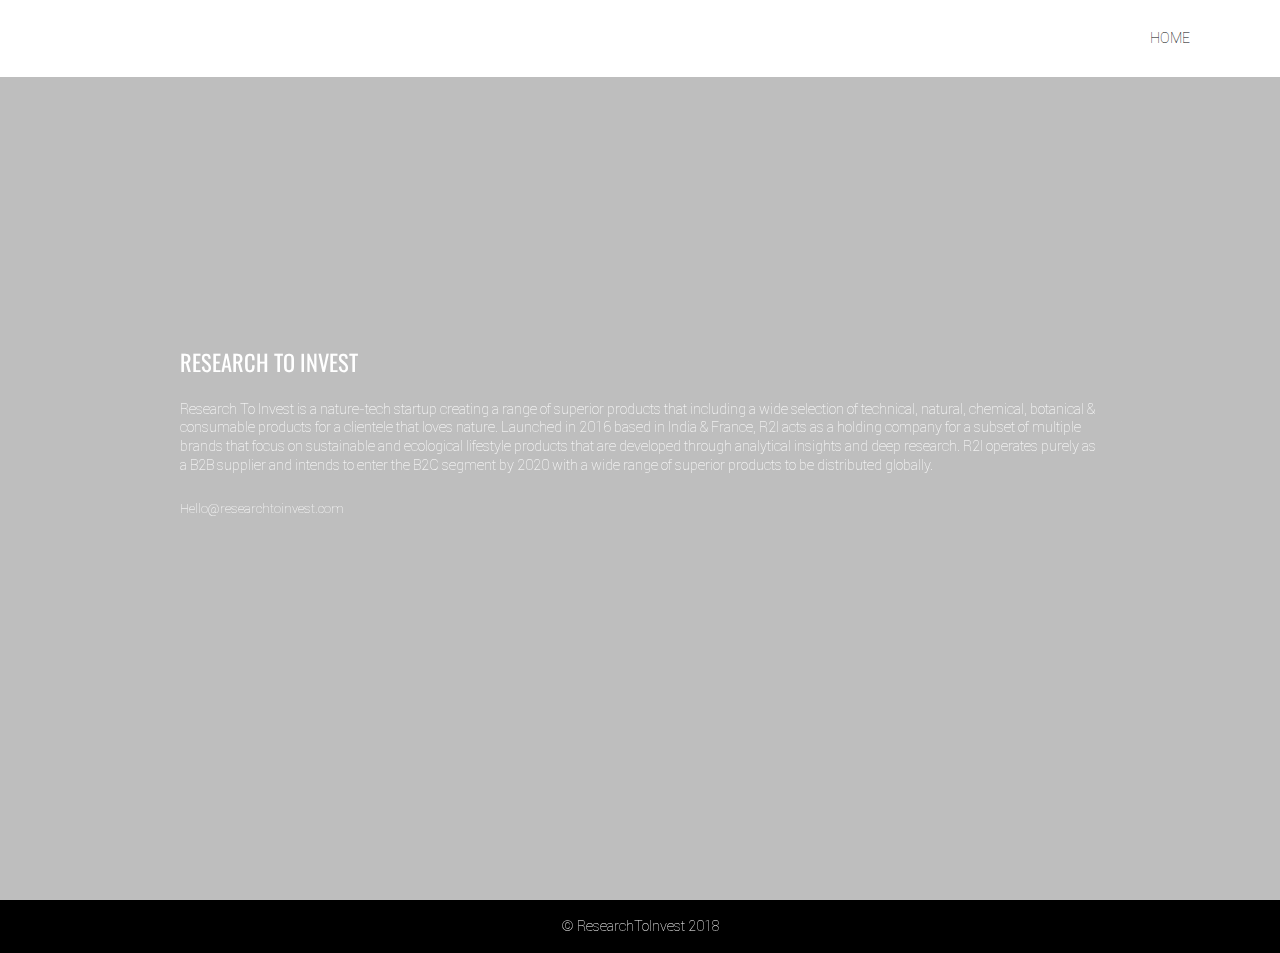
==== commit e5a4b57a: "create github pages" ====
--- a/index.html
+++ b/index.html
@@ -44,14 +44,14 @@
         </div>
         <div class="collapse navbar-collapse" id="navbarSupportedContent">
             <ul class="navbar-nav nav-dropdown nav-right navbar-nav-top-padding" data-app-modern-menu="true"><li class="nav-item">
-                    <a class="nav-link link text-black display-4" href="Login.html">USER LOGIN</a>
+                    <a class="nav-link link text-black display-4" href="index.html">HOME</a>
                 </li></ul>
             
         </div>
     </nav>
 </section>
 
-<section class="engine"><a href="https://mobiri.se/c">site builder</a></section><section class="cid-rbh8bPbeak mbr-fullscreen" data-bg-video="https://vimeo.com/313678676" id="header2-0">
+<section class="engine"><a href="https://mobiri.se/w">free html5 templates</a></section><section class="cid-rbh8bPbeak mbr-fullscreen" data-bg-video="https://vimeo.com/313678676" id="header2-0">
 
     
 
--- a/assets/mobirise/css/mbr-additional.css
+++ b/assets/mobirise/css/mbr-additional.css
@@ -33,10 +33,10 @@
 }
 .display-4 {
   font-family: 'Roboto-Thin';
-  font-size: 0.8rem;
+  font-size: 0.9rem;
 }
 .display-4 > .mbr-iconfont {
-  font-size: 1.28rem;
+  font-size: 1.44rem;
 }
 .display-5 {
   font-family: 'Rubik', sans-serif;
@@ -69,9 +69,9 @@
     line-height: calc( 1.4 * (0.93rem + (0.8 - 0.93) * ((100vw - 20rem) / (48 - 20))));
   }
   .display-4 {
-    font-size: 0.64rem;
-    font-size: calc( 0.93rem + (0.8 - 0.93) * ((100vw - 20rem) / (48 - 20)));
-    line-height: calc( 1.4 * (0.93rem + (0.8 - 0.93) * ((100vw - 20rem) / (48 - 20))));
+    font-size: 0.72rem;
+    font-size: calc( 0.965rem + (0.9 - 0.965) * ((100vw - 20rem) / (48 - 20)));
+    line-height: calc( 1.4 * (0.965rem + (0.9 - 0.965) * ((100vw - 20rem) / (48 - 20))));
   }
   .display-5 {
     font-size: 1.2rem;
@@ -1695,10 +1695,399 @@
 .cid-rbmpFsRCbk .media-container-row .mbr-text {
   text-align: center;
 }
+.cid-rtEOKFTLaU .navbar {
+  padding: .5rem 0;
+  background: #ffffff;
+  transition: none;
+  min-height: 77px;
+}
+.cid-rtEOKFTLaU .navbar-dropdown.bg-color.transparent.opened {
+  background: #ffffff;
+}
+.cid-rtEOKFTLaU a {
+  font-style: normal;
+}
+.cid-rtEOKFTLaU .nav-item span {
+  padding-right: 0.4em;
+  line-height: 0.5em;
+  vertical-align: text-bottom;
+  position: relative;
+  text-decoration: none;
+}
+.cid-rtEOKFTLaU .nav-item a {
+  display: flex;
+  align-items: center;
+  justify-content: center;
+  padding: 0.7rem 0 !important;
+  margin: 0rem .65rem !important;
+}
+.cid-rtEOKFTLaU .nav-item:focus,
+.cid-rtEOKFTLaU .nav-link:focus {
+  outline: none;
+}
+.cid-rtEOKFTLaU .btn {
+  padding: 0.4rem 1.5rem;
+  display: inline-flex;
+  align-items: center;
+}
+.cid-rtEOKFTLaU .btn .mbr-iconfont {
+  font-size: 1.6rem;
+}
+.cid-rtEOKFTLaU .menu-logo {
+  margin-right: auto;
+}
+.cid-rtEOKFTLaU .menu-logo .navbar-brand {
+  display: flex;
+  margin-left: 5rem;
+  padding: 0;
+  transition: padding .2s;
+  min-height: 3.8rem;
+  align-items: center;
+}
+.cid-rtEOKFTLaU .menu-logo .navbar-brand .navbar-caption-wrap {
+  display: -webkit-flex;
+  -webkit-align-items: center;
+  align-items: center;
+  word-break: break-word;
+  min-width: 7rem;
+  margin: .3rem 0;
+}
+.cid-rtEOKFTLaU .menu-logo .navbar-brand .navbar-caption-wrap .navbar-caption {
+  line-height: 1.2rem !important;
+  padding-right: 2rem;
+}
+.cid-rtEOKFTLaU .menu-logo .navbar-brand .navbar-logo {
+  font-size: 4rem;
+  transition: font-size 0.25s;
+}
+.cid-rtEOKFTLaU .menu-logo .navbar-brand .navbar-logo img {
+  display: flex;
+}
+.cid-rtEOKFTLaU .menu-logo .navbar-brand .navbar-logo .mbr-iconfont {
+  transition: font-size 0.25s;
+}
+.cid-rtEOKFTLaU .navbar-toggleable-sm .navbar-collapse {
+  justify-content: flex-end;
+  -webkit-justify-content: flex-end;
+  padding-right: 5rem;
+  width: auto;
+}
+.cid-rtEOKFTLaU .navbar-toggleable-sm .navbar-collapse .navbar-nav {
+  flex-wrap: wrap;
+  -webkit-flex-wrap: wrap;
+  padding-left: 0;
+}
+.cid-rtEOKFTLaU .navbar-toggleable-sm .navbar-collapse .navbar-nav .nav-item {
+  -webkit-align-self: center;
+  align-self: center;
+}
+.cid-rtEOKFTLaU .navbar-toggleable-sm .navbar-collapse .navbar-buttons {
+  padding-left: 0;
+  padding-bottom: 0;
+}
+.cid-rtEOKFTLaU .dropdown .dropdown-menu {
+  background: #ffffff;
+  display: none;
+  position: absolute;
+  min-width: 5rem;
+  padding-top: 1.4rem;
+  padding-bottom: 1.4rem;
+  text-align: left;
+}
+.cid-rtEOKFTLaU .dropdown .dropdown-menu .dropdown-item {
+  width: auto;
+  padding: 0.235em 1.5385em 0.235em 1.5385em !important;
+}
+.cid-rtEOKFTLaU .dropdown .dropdown-menu .dropdown-item::after {
+  right: 0.5rem;
+}
+.cid-rtEOKFTLaU .dropdown .dropdown-menu .dropdown-submenu {
+  margin: 0;
+}
+.cid-rtEOKFTLaU .dropdown.open > .dropdown-menu {
+  display: block;
+}
+.cid-rtEOKFTLaU .navbar-toggleable-sm.opened:after {
+  position: absolute;
+  width: 100vw;
+  height: 100vh;
+  content: '';
+  background-color: rgba(0, 0, 0, 0.1);
+  left: 0;
+  bottom: 0;
+  transform: translateY(100%);
+  -webkit-transform: translateY(100%);
+  z-index: 1000;
+}
+.cid-rtEOKFTLaU .navbar.navbar-short {
+  min-height: 60px;
+  transition: all .2s;
+}
+.cid-rtEOKFTLaU .navbar.navbar-short .navbar-toggler-right {
+  top: 20px;
+}
+.cid-rtEOKFTLaU .navbar.navbar-short .navbar-logo a {
+  font-size: 2.5rem !important;
+  line-height: 2.5rem;
+  transition: font-size 0.25s;
+}
+.cid-rtEOKFTLaU .navbar.navbar-short .navbar-logo a .mbr-iconfont {
+  font-size: 2.5rem !important;
+}
+.cid-rtEOKFTLaU .navbar.navbar-short .navbar-logo a img {
+  height: 3rem !important;
+}
+.cid-rtEOKFTLaU .navbar.navbar-short .navbar-brand {
+  min-height: 3rem;
+}
+.cid-rtEOKFTLaU button.navbar-toggler {
+  width: 31px;
+  height: 18px;
+  cursor: pointer;
+  transition: all .2s;
+  top: 1.5rem;
+  right: 1rem;
+}
+.cid-rtEOKFTLaU button.navbar-toggler:focus {
+  outline: none;
+}
+.cid-rtEOKFTLaU button.navbar-toggler .hamburger span {
+  position: absolute;
+  right: 0;
+  width: 30px;
+  height: 2px;
+  border-right: 5px;
+  background-color: #2e2e2e;
+}
+.cid-rtEOKFTLaU button.navbar-toggler .hamburger span:nth-child(1) {
+  top: 0;
+  transition: all .2s;
+}
+.cid-rtEOKFTLaU button.navbar-toggler .hamburger span:nth-child(2) {
+  top: 8px;
+  transition: all .15s;
+}
+.cid-rtEOKFTLaU button.navbar-toggler .hamburger span:nth-child(3) {
+  top: 8px;
+  transition: all .15s;
+}
+.cid-rtEOKFTLaU button.navbar-toggler .hamburger span:nth-child(4) {
+  top: 16px;
+  transition: all .2s;
+}
+.cid-rtEOKFTLaU nav.opened .hamburger span:nth-child(1) {
+  top: 8px;
+  width: 0;
+  opacity: 0;
+  right: 50%;
+  transition: all .2s;
+}
+.cid-rtEOKFTLaU nav.opened .hamburger span:nth-child(2) {
+  -webkit-transform: rotate(45deg);
+  transform: rotate(45deg);
+  transition: all .25s;
+}
+.cid-rtEOKFTLaU nav.opened .hamburger span:nth-child(3) {
+  -webkit-transform: rotate(-45deg);
+  transform: rotate(-45deg);
+  transition: all .25s;
+}
+.cid-rtEOKFTLaU nav.opened .hamburger span:nth-child(4) {
+  top: 8px;
+  width: 0;
+  opacity: 0;
+  right: 50%;
+  transition: all .2s;
+}
+.cid-rtEOKFTLaU .collapsed.navbar-expand {
+  flex-direction: column;
+}
+.cid-rtEOKFTLaU .collapsed .btn {
+  display: flex;
+}
+.cid-rtEOKFTLaU .collapsed .navbar-collapse {
+  display: none !important;
+  padding-right: 0 !important;
+}
+.cid-rtEOKFTLaU .collapsed .navbar-collapse.collapsing,
+.cid-rtEOKFTLaU .collapsed .navbar-collapse.show {
+  display: block !important;
+}
+.cid-rtEOKFTLaU .collapsed .navbar-collapse.collapsing .navbar-nav,
+.cid-rtEOKFTLaU .collapsed .navbar-collapse.show .navbar-nav {
+  display: block;
+  text-align: center;
+}
+.cid-rtEOKFTLaU .collapsed .navbar-collapse.collapsing .navbar-nav .nav-item,
+.cid-rtEOKFTLaU .collapsed .navbar-collapse.show .navbar-nav .nav-item {
+  clear: both;
+}
+.cid-rtEOKFTLaU .collapsed .navbar-collapse.collapsing .navbar-nav .nav-item:last-child,
+.cid-rtEOKFTLaU .collapsed .navbar-collapse.show .navbar-nav .nav-item:last-child {
+  margin-bottom: 1rem;
+}
+.cid-rtEOKFTLaU .collapsed .navbar-collapse.collapsing .navbar-buttons,
+.cid-rtEOKFTLaU .collapsed .navbar-collapse.show .navbar-buttons {
+  text-align: center;
+}
+.cid-rtEOKFTLaU .collapsed .navbar-collapse.collapsing .navbar-buttons:last-child,
+.cid-rtEOKFTLaU .collapsed .navbar-collapse.show .navbar-buttons:last-child {
+  margin-bottom: 1rem;
+}
+.cid-rtEOKFTLaU .collapsed button.navbar-toggler {
+  display: block;
+}
+.cid-rtEOKFTLaU .collapsed .navbar-brand {
+  margin-left: 1rem !important;
+}
+.cid-rtEOKFTLaU .collapsed .navbar-toggleable-sm {
+  flex-direction: column;
+  -webkit-flex-direction: column;
+}
+.cid-rtEOKFTLaU .collapsed .dropdown .dropdown-menu {
+  width: 100%;
+  text-align: center;
+  position: relative;
+  opacity: 0;
+  display: block;
+  height: 0;
+  visibility: hidden;
+  padding: 0;
+  transition-duration: .5s;
+  transition-property: opacity,padding,height;
+}
+.cid-rtEOKFTLaU .collapsed .dropdown.open > .dropdown-menu {
+  position: relative;
+  opacity: 1;
+  height: auto;
+  padding: 1.4rem 0;
+  visibility: visible;
+}
+.cid-rtEOKFTLaU .collapsed .dropdown .dropdown-submenu {
+  left: 0;
+  text-align: center;
+  width: 100%;
+}
+.cid-rtEOKFTLaU .collapsed .dropdown .dropdown-toggle[data-toggle="dropdown-submenu"]::after {
+  margin-top: 0;
+  position: inherit;
+  right: 0;
+  top: 50%;
+  display: inline-block;
+  width: 0;
+  height: 0;
+  margin-left: .3em;
+  vertical-align: middle;
+  content: "";
+  border-top: .30em solid;
+  border-right: .30em solid transparent;
+  border-left: .30em solid transparent;
+}
+@media (max-width: 991px) {
+  .cid-rtEOKFTLaU .navbar-expand {
+    flex-direction: column;
+  }
+  .cid-rtEOKFTLaU img {
+    height: 3.8rem !important;
+  }
+  .cid-rtEOKFTLaU .btn {
+    display: flex;
+  }
+  .cid-rtEOKFTLaU button.navbar-toggler {
+    display: block;
+  }
+  .cid-rtEOKFTLaU .navbar-brand {
+    margin-left: 1rem !important;
+  }
+  .cid-rtEOKFTLaU .navbar-toggleable-sm {
+    flex-direction: column;
+    -webkit-flex-direction: column;
+  }
+  .cid-rtEOKFTLaU .navbar-collapse {
+    display: none !important;
+    padding-right: 0 !important;
+  }
+  .cid-rtEOKFTLaU .navbar-collapse.collapsing,
+  .cid-rtEOKFTLaU .navbar-collapse.show {
+    display: block !important;
+  }
+  .cid-rtEOKFTLaU .navbar-collapse.collapsing .navbar-nav,
+  .cid-rtEOKFTLaU .navbar-collapse.show .navbar-nav {
+    display: block;
+    text-align: center;
+  }
+  .cid-rtEOKFTLaU .navbar-collapse.collapsing .navbar-nav .nav-item,
+  .cid-rtEOKFTLaU .navbar-collapse.show .navbar-nav .nav-item {
+    clear: both;
+  }
+  .cid-rtEOKFTLaU .navbar-collapse.collapsing .navbar-nav .nav-item:last-child,
+  .cid-rtEOKFTLaU .navbar-collapse.show .navbar-nav .nav-item:last-child {
+    margin-bottom: 1rem;
+  }
+  .cid-rtEOKFTLaU .navbar-collapse.collapsing .navbar-buttons,
+  .cid-rtEOKFTLaU .navbar-collapse.show .navbar-buttons {
+    text-align: center;
+  }
+  .cid-rtEOKFTLaU .navbar-collapse.collapsing .navbar-buttons:last-child,
+  .cid-rtEOKFTLaU .navbar-collapse.show .navbar-buttons:last-child {
+    margin-bottom: 1rem;
+  }
+  .cid-rtEOKFTLaU .dropdown .dropdown-menu {
+    width: 100%;
+    text-align: center;
+    position: relative;
+    opacity: 0;
+    display: block;
+    height: 0;
+    visibility: hidden;
+    padding: 0;
+    transition-duration: .5s;
+    transition-property: opacity,padding,height;
+  }
+  .cid-rtEOKFTLaU .dropdown.open > .dropdown-menu {
+    position: relative;
+    opacity: 1;
+    height: auto;
+    padding: 1.4rem 0;
+    visibility: visible;
+  }
+  .cid-rtEOKFTLaU .dropdown .dropdown-submenu {
+    left: 0;
+    text-align: center;
+    width: 100%;
+  }
+  .cid-rtEOKFTLaU .dropdown .dropdown-toggle[data-toggle="dropdown-submenu"]::after {
+    margin-top: 0;
+    position: inherit;
+    right: 0;
+    top: 50%;
+    display: inline-block;
+    width: 0;
+    height: 0;
+    margin-left: .3em;
+    vertical-align: middle;
+    content: "";
+    border-top: .30em solid;
+    border-right: .30em solid transparent;
+    border-left: .30em solid transparent;
+  }
+}
+@media (min-width: 767px) {
+  .cid-rtEOKFTLaU .menu-logo {
+    flex-shrink: 0;
+  }
+}
+.cid-rtEOKFTLaU .navbar-collapse {
+  flex-basis: auto;
+}
+.cid-rtEOKFTLaU .nav-link:hover,
+.cid-rtEOKFTLaU .dropdown-item:hover {
+  color: #c1c1c1 !important;
+}
 .cid-rtE18JDmGM {
   padding-top: 120px;
   padding-bottom: 120px;
-  background-color: #ffffff;
+  background-color: #fafafa;
 }
 .cid-rtE18JDmGM .mbr-section-subtitle {
   color: #767676;
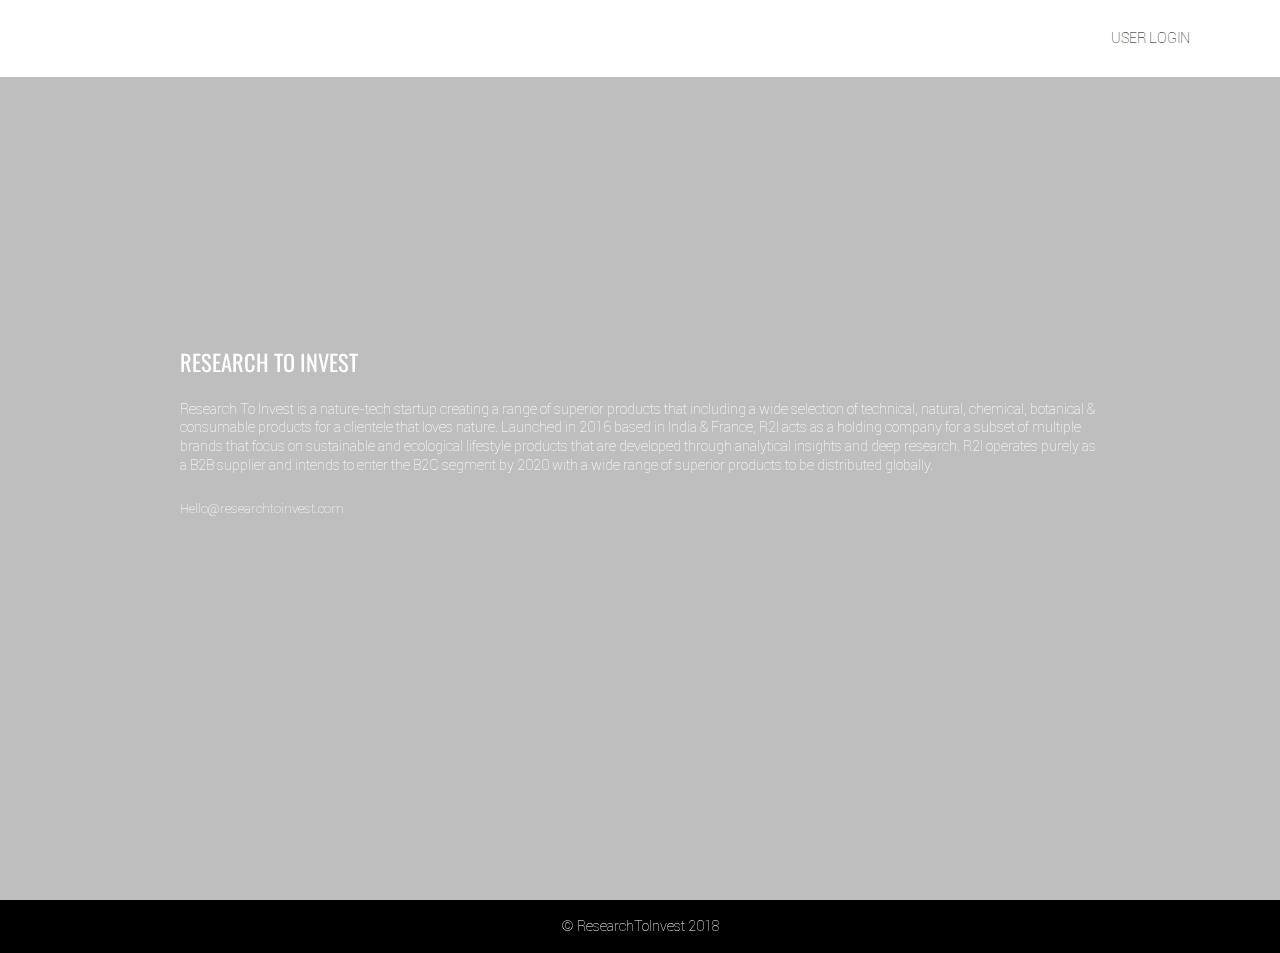
==== commit e66609b8: "create github pages" ====
--- a/index.html
+++ b/index.html
@@ -6,7 +6,7 @@
   <meta http-equiv="X-UA-Compatible" content="IE=edge">
   <meta name="generator" content="Mobirise v4.8.2, mobirise.com">
   <meta name="viewport" content="width=device-width, initial-scale=1, minimum-scale=1">
-  <link rel="shortcut icon" href="assets/images/e20678712e9967d4ad4d0bb421fc0c5a-copy-128x128.png" type="image/x-icon">
+  <link rel="shortcut icon" href="assets/images/screen-shot-2019-06-17-at-7.04.08-pm-128x128.png" type="image/x-icon">
   <meta name="description" content="">
   <title>Home</title>
   <link rel="stylesheet" href="assets/web/assets/mobirise-icons/mobirise-icons.css">
@@ -23,6 +23,20 @@
   
 </head>
 <body>
+
+<!-- Google Analytics -->
+<script type="text/javascript">
+    window._mfq = window._mfq || [];
+    (function() {
+        var mf = document.createElement("script");
+        mf.type = "text/javascript"; mf.async = true;
+        mf.src = "//cdn.mouseflow.com/projects/e9e0d6f2-7daa-443a-8d35-5437bd5bf600.js";
+        document.getElementsByTagName("head")[0].appendChild(mf);
+    })();
+</script>
+<!-- /Google Analytics -->
+
+
   <section class="menu cid-rtE4SfwdvV" once="menu" id="menu1-a">
 
     
@@ -44,14 +58,14 @@
         </div>
         <div class="collapse navbar-collapse" id="navbarSupportedContent">
             <ul class="navbar-nav nav-dropdown nav-right navbar-nav-top-padding" data-app-modern-menu="true"><li class="nav-item">
-                    <a class="nav-link link text-black display-4" href="index.html">HOME</a>
+                    <a class="nav-link link text-black display-4" href="Login.html">USER LOGIN</a>
                 </li></ul>
             
         </div>
     </nav>
 </section>
 
-<section class="engine"><a href="https://mobiri.se/w">free html5 templates</a></section><section class="cid-rbh8bPbeak mbr-fullscreen" data-bg-video="https://vimeo.com/313678676" id="header2-0">
+<section class="engine"><a href="https://mobiri.se/t">amp templates</a></section><section class="cid-rbh8bPbeak mbr-fullscreen" data-bg-video="https://vimeo.com/313678676" id="header2-0">
 
     
 
--- a/assets/mobirise/css/mbr-additional.css
+++ b/assets/mobirise/css/mbr-additional.css
@@ -1695,402 +1695,13 @@
 .cid-rbmpFsRCbk .media-container-row .mbr-text {
   text-align: center;
 }
-.cid-rtEOKFTLaU .navbar {
-  padding: .5rem 0;
-  background: #ffffff;
-  transition: none;
-  min-height: 77px;
-}
-.cid-rtEOKFTLaU .navbar-dropdown.bg-color.transparent.opened {
-  background: #ffffff;
-}
-.cid-rtEOKFTLaU a {
-  font-style: normal;
-}
-.cid-rtEOKFTLaU .nav-item span {
-  padding-right: 0.4em;
-  line-height: 0.5em;
-  vertical-align: text-bottom;
-  position: relative;
-  text-decoration: none;
-}
-.cid-rtEOKFTLaU .nav-item a {
-  display: flex;
-  align-items: center;
-  justify-content: center;
-  padding: 0.7rem 0 !important;
-  margin: 0rem .65rem !important;
-}
-.cid-rtEOKFTLaU .nav-item:focus,
-.cid-rtEOKFTLaU .nav-link:focus {
-  outline: none;
-}
-.cid-rtEOKFTLaU .btn {
-  padding: 0.4rem 1.5rem;
-  display: inline-flex;
-  align-items: center;
-}
-.cid-rtEOKFTLaU .btn .mbr-iconfont {
-  font-size: 1.6rem;
-}
-.cid-rtEOKFTLaU .menu-logo {
-  margin-right: auto;
-}
-.cid-rtEOKFTLaU .menu-logo .navbar-brand {
-  display: flex;
-  margin-left: 5rem;
-  padding: 0;
-  transition: padding .2s;
-  min-height: 3.8rem;
-  align-items: center;
-}
-.cid-rtEOKFTLaU .menu-logo .navbar-brand .navbar-caption-wrap {
-  display: -webkit-flex;
-  -webkit-align-items: center;
-  align-items: center;
-  word-break: break-word;
-  min-width: 7rem;
-  margin: .3rem 0;
-}
-.cid-rtEOKFTLaU .menu-logo .navbar-brand .navbar-caption-wrap .navbar-caption {
-  line-height: 1.2rem !important;
-  padding-right: 2rem;
-}
-.cid-rtEOKFTLaU .menu-logo .navbar-brand .navbar-logo {
-  font-size: 4rem;
-  transition: font-size 0.25s;
-}
-.cid-rtEOKFTLaU .menu-logo .navbar-brand .navbar-logo img {
-  display: flex;
-}
-.cid-rtEOKFTLaU .menu-logo .navbar-brand .navbar-logo .mbr-iconfont {
-  transition: font-size 0.25s;
-}
-.cid-rtEOKFTLaU .navbar-toggleable-sm .navbar-collapse {
-  justify-content: flex-end;
-  -webkit-justify-content: flex-end;
-  padding-right: 5rem;
-  width: auto;
-}
-.cid-rtEOKFTLaU .navbar-toggleable-sm .navbar-collapse .navbar-nav {
-  flex-wrap: wrap;
-  -webkit-flex-wrap: wrap;
-  padding-left: 0;
-}
-.cid-rtEOKFTLaU .navbar-toggleable-sm .navbar-collapse .navbar-nav .nav-item {
-  -webkit-align-self: center;
-  align-self: center;
-}
-.cid-rtEOKFTLaU .navbar-toggleable-sm .navbar-collapse .navbar-buttons {
-  padding-left: 0;
-  padding-bottom: 0;
-}
-.cid-rtEOKFTLaU .dropdown .dropdown-menu {
-  background: #ffffff;
-  display: none;
-  position: absolute;
-  min-width: 5rem;
-  padding-top: 1.4rem;
-  padding-bottom: 1.4rem;
-  text-align: left;
-}
-.cid-rtEOKFTLaU .dropdown .dropdown-menu .dropdown-item {
-  width: auto;
-  padding: 0.235em 1.5385em 0.235em 1.5385em !important;
-}
-.cid-rtEOKFTLaU .dropdown .dropdown-menu .dropdown-item::after {
-  right: 0.5rem;
-}
-.cid-rtEOKFTLaU .dropdown .dropdown-menu .dropdown-submenu {
-  margin: 0;
-}
-.cid-rtEOKFTLaU .dropdown.open > .dropdown-menu {
-  display: block;
-}
-.cid-rtEOKFTLaU .navbar-toggleable-sm.opened:after {
-  position: absolute;
-  width: 100vw;
-  height: 100vh;
-  content: '';
-  background-color: rgba(0, 0, 0, 0.1);
-  left: 0;
-  bottom: 0;
-  transform: translateY(100%);
-  -webkit-transform: translateY(100%);
-  z-index: 1000;
-}
-.cid-rtEOKFTLaU .navbar.navbar-short {
-  min-height: 60px;
-  transition: all .2s;
-}
-.cid-rtEOKFTLaU .navbar.navbar-short .navbar-toggler-right {
-  top: 20px;
-}
-.cid-rtEOKFTLaU .navbar.navbar-short .navbar-logo a {
-  font-size: 2.5rem !important;
-  line-height: 2.5rem;
-  transition: font-size 0.25s;
-}
-.cid-rtEOKFTLaU .navbar.navbar-short .navbar-logo a .mbr-iconfont {
-  font-size: 2.5rem !important;
-}
-.cid-rtEOKFTLaU .navbar.navbar-short .navbar-logo a img {
-  height: 3rem !important;
-}
-.cid-rtEOKFTLaU .navbar.navbar-short .navbar-brand {
-  min-height: 3rem;
-}
-.cid-rtEOKFTLaU button.navbar-toggler {
-  width: 31px;
-  height: 18px;
-  cursor: pointer;
-  transition: all .2s;
-  top: 1.5rem;
-  right: 1rem;
-}
-.cid-rtEOKFTLaU button.navbar-toggler:focus {
-  outline: none;
-}
-.cid-rtEOKFTLaU button.navbar-toggler .hamburger span {
-  position: absolute;
-  right: 0;
-  width: 30px;
-  height: 2px;
-  border-right: 5px;
-  background-color: #2e2e2e;
-}
-.cid-rtEOKFTLaU button.navbar-toggler .hamburger span:nth-child(1) {
-  top: 0;
-  transition: all .2s;
-}
-.cid-rtEOKFTLaU button.navbar-toggler .hamburger span:nth-child(2) {
-  top: 8px;
-  transition: all .15s;
-}
-.cid-rtEOKFTLaU button.navbar-toggler .hamburger span:nth-child(3) {
-  top: 8px;
-  transition: all .15s;
-}
-.cid-rtEOKFTLaU button.navbar-toggler .hamburger span:nth-child(4) {
-  top: 16px;
-  transition: all .2s;
-}
-.cid-rtEOKFTLaU nav.opened .hamburger span:nth-child(1) {
-  top: 8px;
-  width: 0;
-  opacity: 0;
-  right: 50%;
-  transition: all .2s;
-}
-.cid-rtEOKFTLaU nav.opened .hamburger span:nth-child(2) {
-  -webkit-transform: rotate(45deg);
-  transform: rotate(45deg);
-  transition: all .25s;
-}
-.cid-rtEOKFTLaU nav.opened .hamburger span:nth-child(3) {
-  -webkit-transform: rotate(-45deg);
-  transform: rotate(-45deg);
-  transition: all .25s;
-}
-.cid-rtEOKFTLaU nav.opened .hamburger span:nth-child(4) {
-  top: 8px;
-  width: 0;
-  opacity: 0;
-  right: 50%;
-  transition: all .2s;
-}
-.cid-rtEOKFTLaU .collapsed.navbar-expand {
-  flex-direction: column;
-}
-.cid-rtEOKFTLaU .collapsed .btn {
-  display: flex;
-}
-.cid-rtEOKFTLaU .collapsed .navbar-collapse {
-  display: none !important;
-  padding-right: 0 !important;
-}
-.cid-rtEOKFTLaU .collapsed .navbar-collapse.collapsing,
-.cid-rtEOKFTLaU .collapsed .navbar-collapse.show {
-  display: block !important;
-}
-.cid-rtEOKFTLaU .collapsed .navbar-collapse.collapsing .navbar-nav,
-.cid-rtEOKFTLaU .collapsed .navbar-collapse.show .navbar-nav {
-  display: block;
-  text-align: center;
-}
-.cid-rtEOKFTLaU .collapsed .navbar-collapse.collapsing .navbar-nav .nav-item,
-.cid-rtEOKFTLaU .collapsed .navbar-collapse.show .navbar-nav .nav-item {
-  clear: both;
-}
-.cid-rtEOKFTLaU .collapsed .navbar-collapse.collapsing .navbar-nav .nav-item:last-child,
-.cid-rtEOKFTLaU .collapsed .navbar-collapse.show .navbar-nav .nav-item:last-child {
-  margin-bottom: 1rem;
-}
-.cid-rtEOKFTLaU .collapsed .navbar-collapse.collapsing .navbar-buttons,
-.cid-rtEOKFTLaU .collapsed .navbar-collapse.show .navbar-buttons {
-  text-align: center;
-}
-.cid-rtEOKFTLaU .collapsed .navbar-collapse.collapsing .navbar-buttons:last-child,
-.cid-rtEOKFTLaU .collapsed .navbar-collapse.show .navbar-buttons:last-child {
-  margin-bottom: 1rem;
-}
-.cid-rtEOKFTLaU .collapsed button.navbar-toggler {
-  display: block;
-}
-.cid-rtEOKFTLaU .collapsed .navbar-brand {
-  margin-left: 1rem !important;
-}
-.cid-rtEOKFTLaU .collapsed .navbar-toggleable-sm {
-  flex-direction: column;
-  -webkit-flex-direction: column;
-}
-.cid-rtEOKFTLaU .collapsed .dropdown .dropdown-menu {
-  width: 100%;
-  text-align: center;
-  position: relative;
-  opacity: 0;
-  display: block;
-  height: 0;
-  visibility: hidden;
-  padding: 0;
-  transition-duration: .5s;
-  transition-property: opacity,padding,height;
-}
-.cid-rtEOKFTLaU .collapsed .dropdown.open > .dropdown-menu {
-  position: relative;
-  opacity: 1;
-  height: auto;
-  padding: 1.4rem 0;
-  visibility: visible;
-}
-.cid-rtEOKFTLaU .collapsed .dropdown .dropdown-submenu {
-  left: 0;
-  text-align: center;
-  width: 100%;
-}
-.cid-rtEOKFTLaU .collapsed .dropdown .dropdown-toggle[data-toggle="dropdown-submenu"]::after {
-  margin-top: 0;
-  position: inherit;
-  right: 0;
-  top: 50%;
-  display: inline-block;
-  width: 0;
-  height: 0;
-  margin-left: .3em;
-  vertical-align: middle;
-  content: "";
-  border-top: .30em solid;
-  border-right: .30em solid transparent;
-  border-left: .30em solid transparent;
-}
-@media (max-width: 991px) {
-  .cid-rtEOKFTLaU .navbar-expand {
-    flex-direction: column;
-  }
-  .cid-rtEOKFTLaU img {
-    height: 3.8rem !important;
-  }
-  .cid-rtEOKFTLaU .btn {
-    display: flex;
-  }
-  .cid-rtEOKFTLaU button.navbar-toggler {
-    display: block;
-  }
-  .cid-rtEOKFTLaU .navbar-brand {
-    margin-left: 1rem !important;
-  }
-  .cid-rtEOKFTLaU .navbar-toggleable-sm {
-    flex-direction: column;
-    -webkit-flex-direction: column;
-  }
-  .cid-rtEOKFTLaU .navbar-collapse {
-    display: none !important;
-    padding-right: 0 !important;
-  }
-  .cid-rtEOKFTLaU .navbar-collapse.collapsing,
-  .cid-rtEOKFTLaU .navbar-collapse.show {
-    display: block !important;
-  }
-  .cid-rtEOKFTLaU .navbar-collapse.collapsing .navbar-nav,
-  .cid-rtEOKFTLaU .navbar-collapse.show .navbar-nav {
-    display: block;
-    text-align: center;
-  }
-  .cid-rtEOKFTLaU .navbar-collapse.collapsing .navbar-nav .nav-item,
-  .cid-rtEOKFTLaU .navbar-collapse.show .navbar-nav .nav-item {
-    clear: both;
-  }
-  .cid-rtEOKFTLaU .navbar-collapse.collapsing .navbar-nav .nav-item:last-child,
-  .cid-rtEOKFTLaU .navbar-collapse.show .navbar-nav .nav-item:last-child {
-    margin-bottom: 1rem;
-  }
-  .cid-rtEOKFTLaU .navbar-collapse.collapsing .navbar-buttons,
-  .cid-rtEOKFTLaU .navbar-collapse.show .navbar-buttons {
-    text-align: center;
-  }
-  .cid-rtEOKFTLaU .navbar-collapse.collapsing .navbar-buttons:last-child,
-  .cid-rtEOKFTLaU .navbar-collapse.show .navbar-buttons:last-child {
-    margin-bottom: 1rem;
-  }
-  .cid-rtEOKFTLaU .dropdown .dropdown-menu {
-    width: 100%;
-    text-align: center;
-    position: relative;
-    opacity: 0;
-    display: block;
-    height: 0;
-    visibility: hidden;
-    padding: 0;
-    transition-duration: .5s;
-    transition-property: opacity,padding,height;
-  }
-  .cid-rtEOKFTLaU .dropdown.open > .dropdown-menu {
-    position: relative;
-    opacity: 1;
-    height: auto;
-    padding: 1.4rem 0;
-    visibility: visible;
-  }
-  .cid-rtEOKFTLaU .dropdown .dropdown-submenu {
-    left: 0;
-    text-align: center;
-    width: 100%;
-  }
-  .cid-rtEOKFTLaU .dropdown .dropdown-toggle[data-toggle="dropdown-submenu"]::after {
-    margin-top: 0;
-    position: inherit;
-    right: 0;
-    top: 50%;
-    display: inline-block;
-    width: 0;
-    height: 0;
-    margin-left: .3em;
-    vertical-align: middle;
-    content: "";
-    border-top: .30em solid;
-    border-right: .30em solid transparent;
-    border-left: .30em solid transparent;
-  }
-}
-@media (min-width: 767px) {
-  .cid-rtEOKFTLaU .menu-logo {
-    flex-shrink: 0;
-  }
-}
-.cid-rtEOKFTLaU .navbar-collapse {
-  flex-basis: auto;
-}
-.cid-rtEOKFTLaU .nav-link:hover,
-.cid-rtEOKFTLaU .dropdown-item:hover {
-  color: #c1c1c1 !important;
-}
 .cid-rtE18JDmGM {
   padding-top: 120px;
   padding-bottom: 120px;
-  background-color: #fafafa;
+  background-color: #efefef;
 }
 .cid-rtE18JDmGM .mbr-section-subtitle {
-  color: #767676;
+  color: #5b686b;
 }
 .cid-rtE18JDmGM .formoid {
   margin: auto;
@@ -2181,6 +1792,29 @@
     margin: 0 0.5rem;
   }
 }
+.cid-rtES0STdnc {
+  padding-top: 60px;
+  padding-bottom: 105px;
+  background-color: #efefef;
+}
+.cid-rtES0STdnc .line {
+  background-color: #ffffff;
+  color: #ffffff;
+  align: center;
+  height: 2px;
+  margin: 0 auto;
+}
+.cid-rtES0STdnc .section-text {
+  padding: 2rem 0;
+}
+.cid-rtES0STdnc .inner-container {
+  margin: 0 auto;
+}
+@media (max-width: 768px) {
+  .cid-rtES0STdnc .inner-container {
+    width: 100% !important;
+  }
+}
 .cid-rbmpFsRCbk {
   padding-top: 15px;
   padding-bottom: 15px;
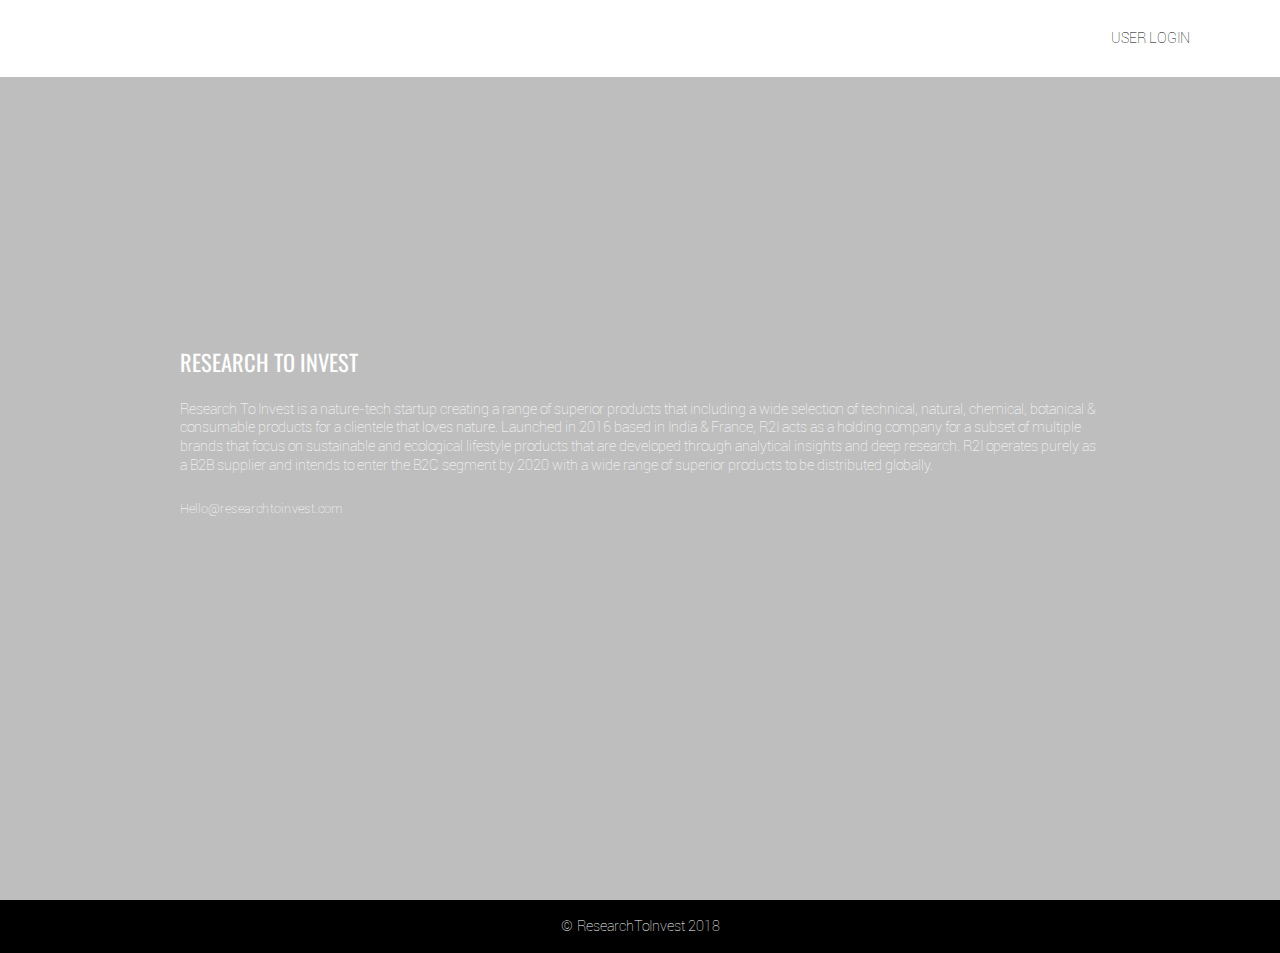
==== commit 72ebe5eb: "create github pages" ====
--- a/index.html
+++ b/index.html
@@ -65,7 +65,7 @@
     </nav>
 </section>
 
-<section class="engine"><a href="https://mobiri.se/t">amp templates</a></section><section class="cid-rbh8bPbeak mbr-fullscreen" data-bg-video="https://vimeo.com/313678676" id="header2-0">
+<section class="engine"><a href="https://mobiri.se/j">website templates</a></section><section class="cid-rbh8bPbeak mbr-fullscreen" data-bg-video="https://youtu.be/2s_AO4ruAr4" id="header2-0">
 
     
 
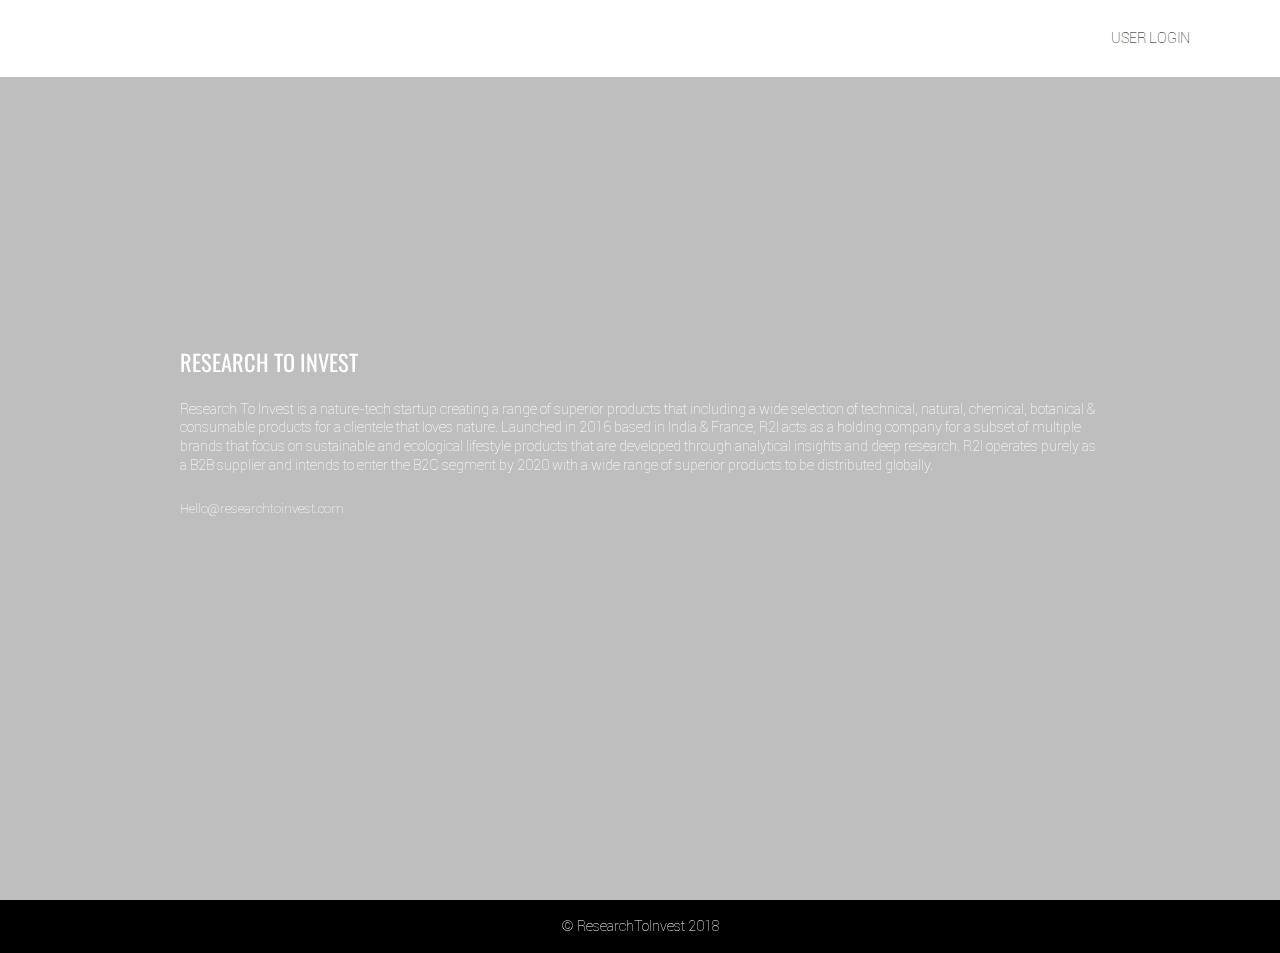
==== commit cb0ae8cf: "create github pages" ====
--- a/index.html
+++ b/index.html
@@ -65,7 +65,7 @@
     </nav>
 </section>
 
-<section class="engine"><a href="https://mobiri.se/j">website templates</a></section><section class="cid-rbh8bPbeak mbr-fullscreen" data-bg-video="https://youtu.be/2s_AO4ruAr4" id="header2-0">
+<section class="engine"><a href="https://mobiri.se/n">free simple website templates</a></section><section class="cid-rbh8bPbeak mbr-fullscreen" data-bg-video="https://vimeo.com/313678676" id="header2-0">
 
     
 
